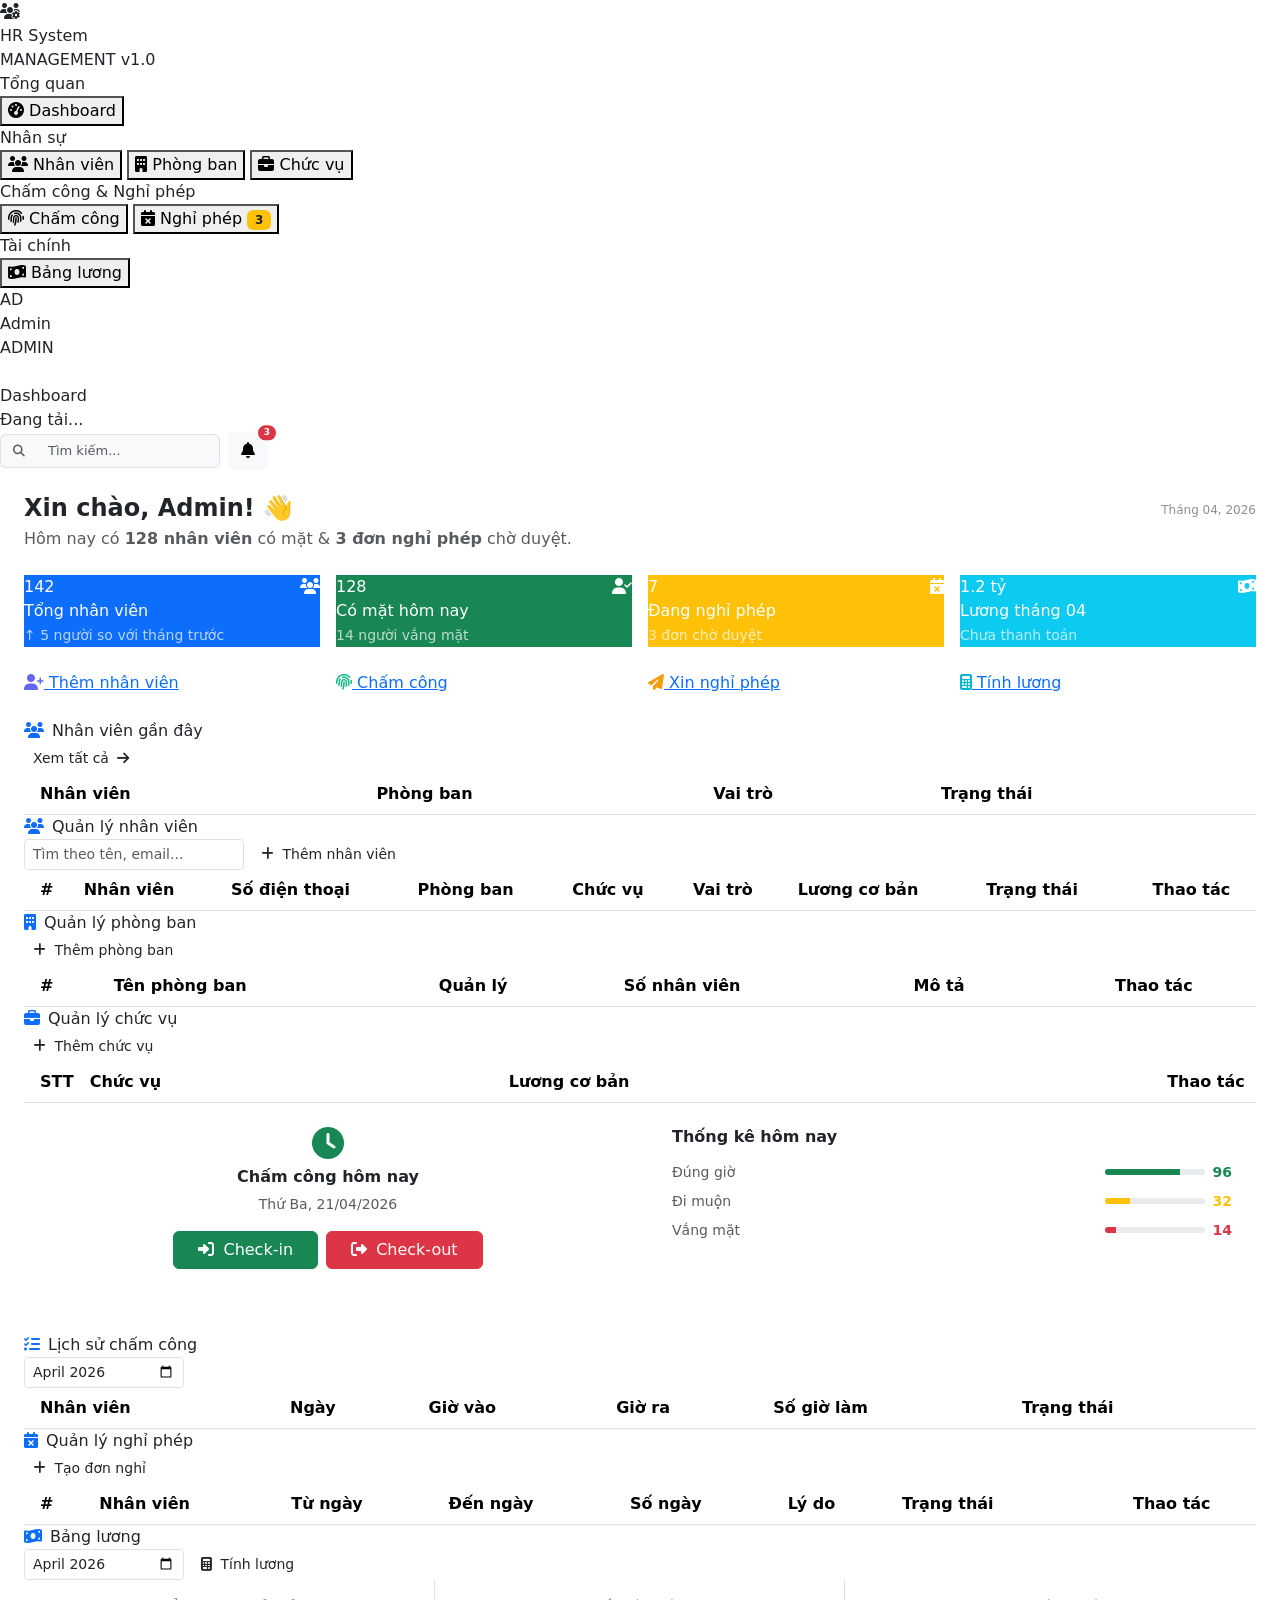
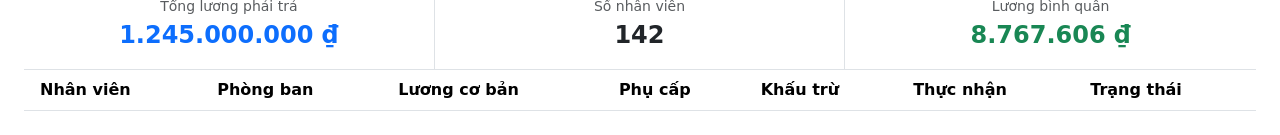
==== src/main/resources/static/pages/dashboard.html @ bff71e9f "mFix bug đăng nhập  + xây dựng CRUD 50%" ====
<!DOCTYPE html>
<html lang="vi">

<head>
    <meta charset="UTF-8">
    <meta name="viewport" content="width=device-width, initial-scale=1.0">
    <title>Dashboard – HR Management</title>

    <!-- Bootstrap 5 CSS -->
    <link href="https://cdn.jsdelivr.net/npm/bootstrap@5.3.3/dist/css/bootstrap.min.css" rel="stylesheet">
    <!-- Font Awesome Icons -->
    <link href="https://cdnjs.cloudflare.com/ajax/libs/font-awesome/6.5.0/css/all.min.css" rel="stylesheet">
    <!-- Google Fonts -->
    <link href="https://fonts.googleapis.com/css2?family=Inter:wght@400;500;600;700&display=swap" rel="stylesheet">

    <link rel="stylesheet" href="/css/dashboard.css">

<body>

    <!-- ===================== SIDEBAR ===================== -->
    <nav class="sidebar">

        <!-- Logo -->
        <div class="sidebar-logo">
            <div class="logo-icon"><i class="fas fa-users-gear"></i></div>
            <div>
                <div class="logo-text">HR System</div>
                <div class="logo-sub">MANAGEMENT v1.0</div>
            </div>
        </div>

        <!-- Menu điều hướng -->
        <div class="sidebar-nav">
            <div class="nav-section-label">Tổng quan</div>
            <button class="nav-item-link active" id="nav-dashboard" onclick="showSection('dashboard')">
                <i class="fas fa-gauge-high"></i> Dashboard
            </button>

            <div class="nav-section-label">Nhân sự</div>
            <button class="nav-item-link" id="nav-employee" onclick="showSection('employee')">
                <i class="fas fa-users"></i> Nhân viên
            </button>
            <button class="nav-item-link" id="nav-department" onclick="showSection('department')">
                <i class="fas fa-building"></i> Phòng ban
            </button>
            <button class="nav-item-link" id="nav-position" onclick="showSection('position')">
                <i class="fas fa-briefcase"></i> Chức vụ
            </button>

            <div class="nav-section-label">Chấm công & Nghỉ phép</div>
            <button class="nav-item-link" id="nav-attendance" onclick="showSection('attendance')">
                <i class="fas fa-fingerprint"></i> Chấm công
            </button>
            <button class="nav-item-link" id="nav-leave" onclick="showSection('leave')">
                <i class="fas fa-calendar-xmark"></i> Nghỉ phép
                <span class="nav-badge badge bg-warning text-dark" id="leave-badge">3</span>
            </button>

            <div class="nav-section-label">Tài chính</div>
            <button class="nav-item-link" id="nav-payroll" onclick="showSection('payroll')">
                <i class="fas fa-money-bill-wave"></i> Bảng lương
            </button>
        </div>

        <!-- Thông tin user đăng nhập -->
        <div class="sidebar-user">
            <div class="user-card" onclick="handleLogout()">
                <div class="user-avatar" id="sidebar-avatar">AD</div>
                <div style="flex:1; min-width:0">
                    <div class="user-name" id="sidebar-name">Admin</div>
                    <div class="user-role" id="sidebar-role">ADMIN</div>
                </div>
                <i class="fas fa-right-from-bracket" style="color:rgba(255,255,255,0.3); font-size:13px"></i>
            </div>
        </div>
    </nav>

    <!-- ===================== MAIN CONTENT ===================== -->
    <div class="main-content">

        <!-- Header trên cùng -->
        <div class="top-header">
            <div>
                <div class="page-title" id="header-title">Dashboard</div>
                <div class="page-subtitle" id="header-date">Đang tải...</div>
            </div>
            <div class="d-flex align-items-center gap-2">
                <!-- Tìm kiếm -->
                <div class="input-group" style="width:220px">
                    <span class="input-group-text bg-light border-end-0">
                        <i class="fas fa-search text-muted" style="font-size:12px"></i>
                    </span>
                    <input type="text" class="form-control border-start-0 bg-light" id="global-search"
                        placeholder="Tìm kiếm..." style="font-size:13px">
                </div>
                <!-- Nút thông báo -->
                <button class="btn btn-light position-relative" id="btn-notifications">
                    <i class="fas fa-bell"></i>
                    <span class="position-absolute top-0 start-100 translate-middle badge rounded-pill bg-danger"
                        style="font-size:9px">3</span>
                </button>
            </div>
        </div>

        <!-- Khu vực nội dung chính -->
        <div class="p-4">

            <!-- ============== SECTION: DASHBOARD ============== -->
            <div class="section active" id="section-dashboard">

                <!-- Banner chào mừng -->
                <div class="welcome-banner mb-4">
                    <div class="row align-items-center">
                        <div class="col">
                            <h4 class="fw-bold mb-1">Xin chào, <span id="welcome-name">Admin</span>! 👋</h4>
                            <p class="mb-0" style="opacity:.75">
                                Hôm nay có <strong>128 nhân viên</strong> có mặt &amp;
                                <strong>3 đơn nghỉ phép</strong> chờ duyệt.
                            </p>
                        </div>
                        <div class="col-auto text-end">
                            <div style="opacity:.5; font-size:12px">Tháng 04, 2026</div>
                            <div id="clock" class="text-white">08:00:00</div>
                        </div>
                    </div>
                </div>

                <!-- 4 thẻ thống kê -->
                <div class="row g-3 mb-4">
                    <div class="col-md-3">
                        <div class="stat-card bg-primary text-white">
                            <div class="d-flex justify-content-between">
                                <div>
                                    <div class="stat-value">142</div>
                                    <div class="stat-label">Tổng nhân viên</div>
                                    <small style="opacity:.7">↑ 5 người so với tháng trước</small>
                                </div>
                                <div class="stat-icon"><i class="fas fa-users"></i></div>
                            </div>
                        </div>
                    </div>
                    <div class="col-md-3">
                        <div class="stat-card bg-success text-white">
                            <div class="d-flex justify-content-between">
                                <div>
                                    <div class="stat-value">128</div>
                                    <div class="stat-label">Có mặt hôm nay</div>
                                    <small style="opacity:.7">14 người vắng mặt</small>
                                </div>
                                <div class="stat-icon"><i class="fas fa-user-check"></i></div>
                            </div>
                        </div>
                    </div>
                    <div class="col-md-3">
                        <div class="stat-card bg-warning text-white">
                            <div class="d-flex justify-content-between">
                                <div>
                                    <div class="stat-value">7</div>
                                    <div class="stat-label">Đang nghỉ phép</div>
                                    <small style="opacity:.7">3 đơn chờ duyệt</small>
                                </div>
                                <div class="stat-icon"><i class="fas fa-calendar-xmark"></i></div>
                            </div>
                        </div>
                    </div>
                    <div class="col-md-3">
                        <div class="stat-card bg-info text-white">
                            <div class="d-flex justify-content-between">
                                <div>
                                    <div class="stat-value">1.2 tỷ</div>
                                    <div class="stat-label">Lương tháng 04</div>
                                    <small style="opacity:.7">Chưa thanh toán</small>
                                </div>
                                <div class="stat-icon"><i class="fas fa-money-bill-wave"></i></div>
                            </div>
                        </div>
                    </div>
                </div>

                <!-- Quick Actions -->
                <div class="row g-3 mb-4">
                    <div class="col-6 col-md-3">
                        <a class="quick-btn" onclick="showSection('employee')">
                            <i class="fas fa-user-plus" style="color:#6366f1"></i>
                            Thêm nhân viên
                        </a>
                    </div>
                    <div class="col-6 col-md-3">
                        <a class="quick-btn" onclick="showSection('attendance')">
                            <i class="fas fa-fingerprint" style="color:#10b981"></i>
                            Chấm công
                        </a>
                    </div>
                    <div class="col-6 col-md-3">
                        <a class="quick-btn" onclick="showSection('leave')">
                            <i class="fas fa-paper-plane" style="color:#f59e0b"></i>
                            Xin nghỉ phép
                        </a>
                    </div>
                    <div class="col-6 col-md-3">
                        <a class="quick-btn" onclick="showSection('payroll')">
                            <i class="fas fa-calculator" style="color:#06b6d4"></i>
                            Tính lương
                        </a>
                    </div>
                </div>

                <!-- Bảng nhân viên gần đây -->
                <div class="table-card">
                    <div class="table-card-header">
                        <div class="table-card-title">
                            <i class="fas fa-users text-primary me-2"></i>Nhân viên gần đây
                        </div>
                        <button class="btn btn-sm btn-indigo" onclick="showSection('employee')">
                            Xem tất cả <i class="fas fa-arrow-right ms-1"></i>
                        </button>
                    </div>
                    <div class="table-responsive">
                        <table class="table table-hover mb-0">
                            <thead>
                                <tr>
                                    <th class="ps-3">Nhân viên</th>
                                    <th>Phòng ban</th>
                                    <th>Vai trò</th>
                                    <th>Trạng thái</th>
                                </tr>
                            </thead>
                            <tbody id="dashboard-emp-tbody"></tbody>
                        </table>
                    </div>
                </div>
            </div><!-- /section-dashboard -->

            <!-- ============== SECTION: NHÂN VIÊN ============== -->
            <div class="section" id="section-employee">
                <div class="table-card">
                    <div class="table-card-header">
                        <div class="table-card-title">
                            <i class="fas fa-users text-primary me-2"></i>Quản lý nhân viên
                        </div>
                        <div class="d-flex gap-2">
                            <!-- Ô tìm kiếm -->
                            <input type="text" class="form-control form-control-sm" id="emp-search"
                                placeholder="Tìm theo tên, email..." style="width:220px" oninput="filterEmployees()">
                            <!-- Nút thêm mới -->
                            <button class="btn btn-sm btn-indigo" onclick="openEmpModal()">
                                <i class="fas fa-plus me-1"></i> Thêm nhân viên
                            </button>
                        </div>
                    </div>
                    <div class="table-responsive">
                        <table class="table table-hover mb-0">
                            <thead>
                                <tr>
                                    <th class="ps-3">#</th>
                                    <th>Nhân viên</th>
                                    <th>Số điện thoại</th>
                                    <th>Phòng ban</th>
                                    <th>Chức vụ</th>
                                    <th>Vai trò</th>
                                    <th>Lương cơ bản</th>
                                    <th>Trạng thái</th>
                                    <th class="text-center">Thao tác</th>
                                </tr>
                            </thead>
                            <tbody id="employee-tbody"></tbody>
                        </table>
                    </div>
                </div>
            </div><!-- /section-employee -->

            <!-- ============== SECTION: PHÒNG BAN ============== -->
            <div class="section" id="section-department">
                <div class="table-card">
                    <div class="table-card-header">
                        <div class="table-card-title">
                            <i class="fas fa-building text-primary me-2"></i>Quản lý phòng ban
                        </div>
                        <button class="btn btn-sm btn-indigo" onclick="openDeptModal()">
                            <i class="fas fa-plus me-1"></i> Thêm phòng ban
                        </button>
                    </div>
                    <div class="table-responsive">
                        <table class="table table-hover mb-0">
                            <thead>
                                <tr>
                                    <th class="ps-3">#</th>
                                    <th>Tên phòng ban</th>
                                    <th>Quản lý</th>
                                    <th>Số nhân viên</th>
                                    <th>Mô tả</th>
                                    <th class="text-center">Thao tác</th>
                                </tr>
                            </thead>
                            <tbody id="department-tbody"></tbody>
                        </table>
                    </div>
                </div>
            </div><!-- /section-department -->

            <!-- ============== SECTION: CHỨC VỤ ============== -->
            <div class="section" id="section-position">
                <div class="table-card">
                    <div class="table-card-header">
                        <div class="table-card-title">
                            <i class="fas fa-briefcase text-primary me-2"></i>Quản lý chức vụ
                        </div>
                        <button class="btn btn-sm btn-indigo" onclick="openPosModal()">
                            <i class="fas fa-plus me-1"></i> Thêm chức vụ
                        </button>
                    </div>
                    <div class="table-responsive">
                        <table class="table table-hover mb-0">
                            <thead>
                                <tr>
                                    <th class="ps-3" style="width: 50px;">STT</th>
                                    <th>Chức vụ</th>
                                    <th>Lương cơ bản</th>
                                    <th class="text-center" style="width: 100px;">Thao tác</th>
                                </tr>
                            </thead>
                            <tbody id="position-tbody"></tbody>
                        </table>
                    </div>
                </div>
            </div><!-- /section-position -->

            <!-- ============== SECTION: CHẤM CÔNG ============== -->
            <div class="section" id="section-attendance">
                <div class="row g-3 mb-4">
                    <!-- Nút check-in / check-out -->
                    <div class="col-md-6">
                        <div class="table-card p-4 text-center">
                            <i class="fas fa-clock fa-2x text-success mb-2"></i>
                            <h6 class="fw-bold">Chấm công hôm nay</h6>
                            <p class="text-muted small mb-3">Thứ Ba, 21/04/2026</p>
                            <div class="d-flex gap-2 justify-content-center">
                                <button class="btn btn-success px-4" id="btn-checkin" onclick="doCheckIn()">
                                    <i class="fas fa-sign-in-alt me-1"></i> Check-in
                                </button>
                                <button class="btn btn-danger px-4" id="btn-checkout" onclick="doCheckOut()">
                                    <i class="fas fa-sign-out-alt me-1"></i> Check-out
                                </button>
                            </div>
                            <div id="checkin-status" class="mt-3 text-muted small"></div>
                        </div>
                    </div>
                    <!-- Tóm tắt hôm nay -->
                    <div class="col-md-6">
                        <div class="table-card p-4">
                            <h6 class="fw-bold mb-3">Thống kê hôm nay</h6>
                            <div class="d-flex justify-content-between mb-2">
                                <span class="text-muted small">Đúng giờ</span>
                                <div class="d-flex align-items-center gap-2">
                                    <div class="progress" style="width:100px;height:6px">
                                        <div class="progress-bar bg-success" style="width:75%"></div>
                                    </div>
                                    <strong class="text-success small">96</strong>
                                </div>
                            </div>
                            <div class="d-flex justify-content-between mb-2">
                                <span class="text-muted small">Đi muộn</span>
                                <div class="d-flex align-items-center gap-2">
                                    <div class="progress" style="width:100px;height:6px">
                                        <div class="progress-bar bg-warning" style="width:25%"></div>
                                    </div>
                                    <strong class="text-warning small">32</strong>
                                </div>
                            </div>
                            <div class="d-flex justify-content-between mb-2">
                                <span class="text-muted small">Vắng mặt</span>
                                <div class="d-flex align-items-center gap-2">
                                    <div class="progress" style="width:100px;height:6px">
                                        <div class="progress-bar bg-danger" style="width:11%"></div>
                                    </div>
                                    <strong class="text-danger small">14</strong>
                                </div>
                            </div>
                        </div>
                    </div>
                </div>

                <!-- Bảng lịch sử chấm công -->
                <div class="table-card">
                    <div class="table-card-header">
                        <div class="table-card-title">
                            <i class="fas fa-list-check text-primary me-2"></i>Lịch sử chấm công
                        </div>
                        <!-- Lọc theo tháng -->
                        <input type="month" class="form-control form-control-sm" style="width:160px" value="2026-04"
                            id="att-month">
                    </div>
                    <div class="table-responsive">
                        <table class="table table-hover mb-0">
                            <thead>
                                <tr>
                                    <th class="ps-3">Nhân viên</th>
                                    <th>Ngày</th>
                                    <th>Giờ vào</th>
                                    <th>Giờ ra</th>
                                    <th>Số giờ làm</th>
                                    <th>Trạng thái</th>
                                </tr>
                            </thead>
                            <tbody id="attendance-tbody"></tbody>
                        </table>
                    </div>
                </div>
            </div><!-- /section-attendance -->

            <!-- ============== SECTION: NGHỈ PHÉP ============== -->
            <div class="section" id="section-leave">
                <div class="table-card">
                    <div class="table-card-header">
                        <div class="table-card-title">
                            <i class="fas fa-calendar-xmark text-primary me-2"></i>Quản lý nghỉ phép
                        </div>
                        <button class="btn btn-sm btn-indigo" onclick="openLeaveModal()">
                            <i class="fas fa-plus me-1"></i> Tạo đơn nghỉ
                        </button>
                    </div>
                    <div class="table-responsive">
                        <table class="table table-hover mb-0">
                            <thead>
                                <tr>
                                    <th class="ps-3">#</th>
                                    <th>Nhân viên</th>
                                    <th>Từ ngày</th>
                                    <th>Đến ngày</th>
                                    <th>Số ngày</th>
                                    <th>Lý do</th>
                                    <th>Trạng thái</th>
                                    <th class="text-center">Thao tác</th>
                                </tr>
                            </thead>
                            <tbody id="leave-tbody"></tbody>
                        </table>
                    </div>
                </div>
            </div><!-- /section-leave -->

            <!-- ============== SECTION: BẢNG LƯƠNG ============== -->
            <div class="section" id="section-payroll">
                <div class="table-card">
                    <div class="table-card-header">
                        <div class="table-card-title">
                            <i class="fas fa-money-bill-wave text-primary me-2"></i>Bảng lương
                        </div>
                        <div class="d-flex gap-2 align-items-center">
                            <input type="month" class="form-control form-control-sm" style="width:160px" value="2026-04"
                                id="payroll-month">
                            <button class="btn btn-sm btn-indigo" onclick="calculatePayroll()">
                                <i class="fas fa-calculator me-1"></i> Tính lương
                            </button>
                        </div>
                    </div>
                    <!-- Tổng hợp lương -->
                    <div class="row g-0 border-bottom">
                        <div class="col-md-4 p-3 border-end text-center">
                            <div class="text-muted small">Tổng lương phải trả</div>
                            <div class="fs-4 fw-bold text-primary" id="total-salary">1.245.000.000 ₫</div>
                        </div>
                        <div class="col-md-4 p-3 border-end text-center">
                            <div class="text-muted small">Số nhân viên</div>
                            <div class="fs-4 fw-bold">142</div>
                        </div>
                        <div class="col-md-4 p-3 text-center">
                            <div class="text-muted small">Lương bình quân</div>
                            <div class="fs-4 fw-bold text-success">8.767.606 ₫</div>
                        </div>
                    </div>
                    <div class="table-responsive">
                        <table class="table table-hover mb-0">
                            <thead>
                                <tr>
                                    <th class="ps-3">Nhân viên</th>
                                    <th>Phòng ban</th>
                                    <th>Lương cơ bản</th>
                                    <th>Phụ cấp</th>
                                    <th>Khấu trừ</th>
                                    <th>Thực nhận</th>
                                    <th>Trạng thái</th>
                                </tr>
                            </thead>
                            <tbody id="payroll-tbody"></tbody>
                        </table>
                    </div>
                </div>
            </div><!-- /section-payroll -->

        </div><!-- /p-4 -->
    </div><!-- /main-content -->


    <!-- ===================== MODALS ===================== -->

    <!-- Modal: Thêm / Sửa Nhân viên -->
    <div class="modal fade" id="employee-modal" tabindex="-1">
        <div class="modal-dialog modal-lg">
            <div class="modal-content">
                <div class="modal-header">
                    <h5 class="modal-title" id="emp-modal-title">Thêm nhân viên mới</h5>
                    <button type="button" class="btn-close" data-bs-dismiss="modal"></button>
                </div>
                <div class="modal-body">
                    <input type="hidden" id="emp-id">
                    <div class="row g-3">
                        <div class="col-md-6">
                            <label class="form-label fw-medium">Họ và tên <span class="text-danger">*</span></label>
                            <input type="text" class="form-control" id="emp-name" placeholder="Nguyễn Văn A">
                        </div>
                        <div class="col-md-6">
                            <label class="form-label fw-medium">Email <span class="text-danger">*</span></label>
                            <input type="email" class="form-control" id="emp-email" placeholder="nv@company.com">
                        </div>
                        <div class="col-md-6">
                            <label class="form-label fw-medium">Số điện thoại</label>
                            <input type="tel" class="form-control" id="emp-phone" placeholder="0901 234 567">
                        </div>
                        <div class="col-md-6">
                            <label class="form-label fw-medium">Phòng ban <span class="text-danger">*</span></label>
                            <select class="form-select" id="emp-dept">
                                <option value="">-- Chọn phòng ban --</option>
                            </select>
                        </div>
                        <div class="col-md-6">
                            <label class="form-label fw-medium">Chức vụ <span class="text-danger">*</span></label>
                            <select class="form-select" id="emp-position">
                                <option value="">-- Chọn chức vụ --</option>
                                <option>Developer</option>
                                <option>Designer</option>
                                <option>Manager</option>
                                <option>HR Specialist</option>
                                <option>Accountant</option>
                            </select>
                        </div>
                        <div class="col-md-6">
                            <label class="form-label fw-medium">Vai trò <span class="text-danger">*</span></label>
                            <select class="form-select" id="emp-role">
                                <option value="EMPLOYEE">EMPLOYEE</option>
                                <option value="MANAGER">MANAGER</option>
                                <option value="ADMIN">ADMIN</option>
                            </select>
                        </div>
                        <div class="col-md-6">
                            <label class="form-label fw-medium">Lương cơ bản (VNĐ)</label>
                            <input type="number" class="form-control" id="emp-salary" placeholder="15000000">
                        </div>
                        <div class="col-md-6">
                            <label class="form-label fw-medium">Trạng thái</label>
                            <select class="form-select" id="emp-status">
                                <option value="active">Hoạt động</option>
                                <option value="inactive">Vô hiệu hóa</option>
                            </select>
                        </div>
                    </div>
                </div>
                <div class="modal-footer">
                    <button class="btn btn-secondary" data-bs-dismiss="modal">Hủy</button>
                    <button class="btn btn-indigo" onclick="saveEmployee()">
                        <i class="fas fa-save me-1"></i> Lưu
                    </button>
                </div>
            </div>
        </div>
    </div>

    <!-- Modal: Thêm / Sửa Phòng ban -->
    <div class="modal fade" id="department-modal" tabindex="-1">
        <div class="modal-dialog">
            <div class="modal-content">
                <div class="modal-header">
                    <h5 class="modal-title" id="dept-modal-title">Thêm phòng ban mới</h5>
                    <button type="button" class="btn-close" data-bs-dismiss="modal"></button>
                </div>
                <div class="modal-body">
                    <input type="hidden" id="dept-id">
                    <div class="mb-3">
                        <label class="form-label fw-medium">Tên phòng ban <span class="text-danger">*</span></label>
                        <input type="text" class="form-control" id="dept-name" placeholder="VD: Kỹ thuật">
                    </div>
                    <div class="mb-3">
                        <label class="form-label fw-medium">Quản lý phòng ban</label>
                        <input type="text" class="form-control" id="dept-manager" placeholder="Tên người quản lý">
                    </div>
                    <div class="mb-3">
                        <label class="form-label fw-medium">Mô tả</label>
                        <textarea class="form-control" id="dept-desc" rows="3"
                            placeholder="Mô tả ngắn về phòng ban..."></textarea>
                    </div>
                </div>
                <div class="modal-footer">
                    <button class="btn btn-secondary" data-bs-dismiss="modal">Hủy</button>
                    <button class="btn btn-indigo" onclick="saveDept()">
                        <i class="fas fa-save me-1"></i> Lưu
                    </button>
                </div>
            </div>
        </div>
    </div>

    <!-- Modal: Thêm / Sửa Chức vụ -->
    <div class="modal fade" id="position-modal" tabindex="-1">
        <div class="modal-dialog">
            <div class="modal-content">
                <div class="modal-header">
                    <h5 class="modal-title" id="pos-modal-title">Thêm chức vụ mới</h5>
                    <button type="button" class="btn-close" data-bs-dismiss="modal"></button>
                </div>
                <div class="modal-body">
                    <input type="hidden" id="pos-id">
                    <div class="mb-3">
                        <label class="form-label fw-medium">Tên chức vụ <span class="text-danger">*</span></label>
                        <input type="text" class="form-control" id="pos-name" placeholder="VD: Senior Developer">
                    </div>
                    <div class="mb-3">
                        <label class="form-label fw-medium">Lương cơ bản (VNĐ)</label>
                        <input type="number" class="form-control" id="pos-salary" placeholder="VD: 15000000">
                    </div>
                </div>
                <div class="modal-footer">
                    <button class="btn btn-secondary" data-bs-dismiss="modal">Hủy</button>
                    <button class="btn btn-indigo" onclick="savePosition()">
                        <i class="fas fa-save me-1"></i> Lưu
                    </button>
                </div>
            </div>
        </div>
    </div>

    <!-- Modal: Tạo đơn nghỉ phép -->
    <div class="modal fade" id="leave-modal" tabindex="-1">
        <div class="modal-dialog">
            <div class="modal-content">
                <div class="modal-header">
                    <h5 class="modal-title">Tạo đơn xin nghỉ phép</h5>
                    <button type="button" class="btn-close" data-bs-dismiss="modal"></button>
                </div>
                <div class="modal-body">
                    <div class="mb-3">
                        <label class="form-label fw-medium">Nhân viên</label>
                        <select class="form-select" id="leave-employee">
                            <option value="">-- Chọn nhân viên --</option>
                        </select>
                    </div>
                    <div class="row g-2 mb-3">
                        <div class="col">
                            <label class="form-label fw-medium">Từ ngày <span class="text-danger">*</span></label>
                            <input type="date" class="form-control" id="leave-from">
                        </div>
                        <div class="col">
                            <label class="form-label fw-medium">Đến ngày <span class="text-danger">*</span></label>
                            <input type="date" class="form-control" id="leave-to">
                        </div>
                    </div>
                    <div class="mb-3">
                        <label class="form-label fw-medium">Lý do <span class="text-danger">*</span></label>
                        <textarea class="form-control" id="leave-reason" rows="3"
                            placeholder="Nhập lý do xin nghỉ..."></textarea>
                    </div>
                </div>
                <div class="modal-footer">
                    <button class="btn btn-secondary" data-bs-dismiss="modal">Hủy</button>
                    <button class="btn btn-indigo" onclick="saveLeave()">
                        <i class="fas fa-paper-plane me-1"></i> Gửi đơn
                    </button>
                </div>
            </div>
        </div>
    </div>

    <!-- Modal: Xác nhận xóa -->
    <div class="modal fade" id="confirm-modal" tabindex="-1">
        <div class="modal-dialog modal-sm">
            <div class="modal-content">
                <div class="modal-header border-0 pb-0">
                    <h5 class="modal-title">Xác nhận xóa</h5>
                    <button type="button" class="btn-close" data-bs-dismiss="modal"></button>
                </div>
                <div class="modal-body">
                    <p id="confirm-msg">Bạn có chắc muốn xóa không?</p>
                </div>
                <div class="modal-footer border-0 pt-0">
                    <button class="btn btn-secondary btn-sm" data-bs-dismiss="modal">Hủy</button>
                    <button class="btn btn-danger btn-sm" id="confirm-ok">Xóa</button>
                </div>
            </div>
        </div>
    </div>


    <!-- ===================== SCRIPTS ===================== -->
    <!-- Bootstrap JS -->
    <script src="https://cdn.jsdelivr.net/npm/bootstrap@5.3.3/dist/js/bootstrap.bundle.min.js"></script>
    <!-- jQuery -->
    <script src="https://code.jquery.com/jquery-3.7.1.min.js"></script>

    <script src="/js/pages/dashboard.js"></script>

</body>

</html>
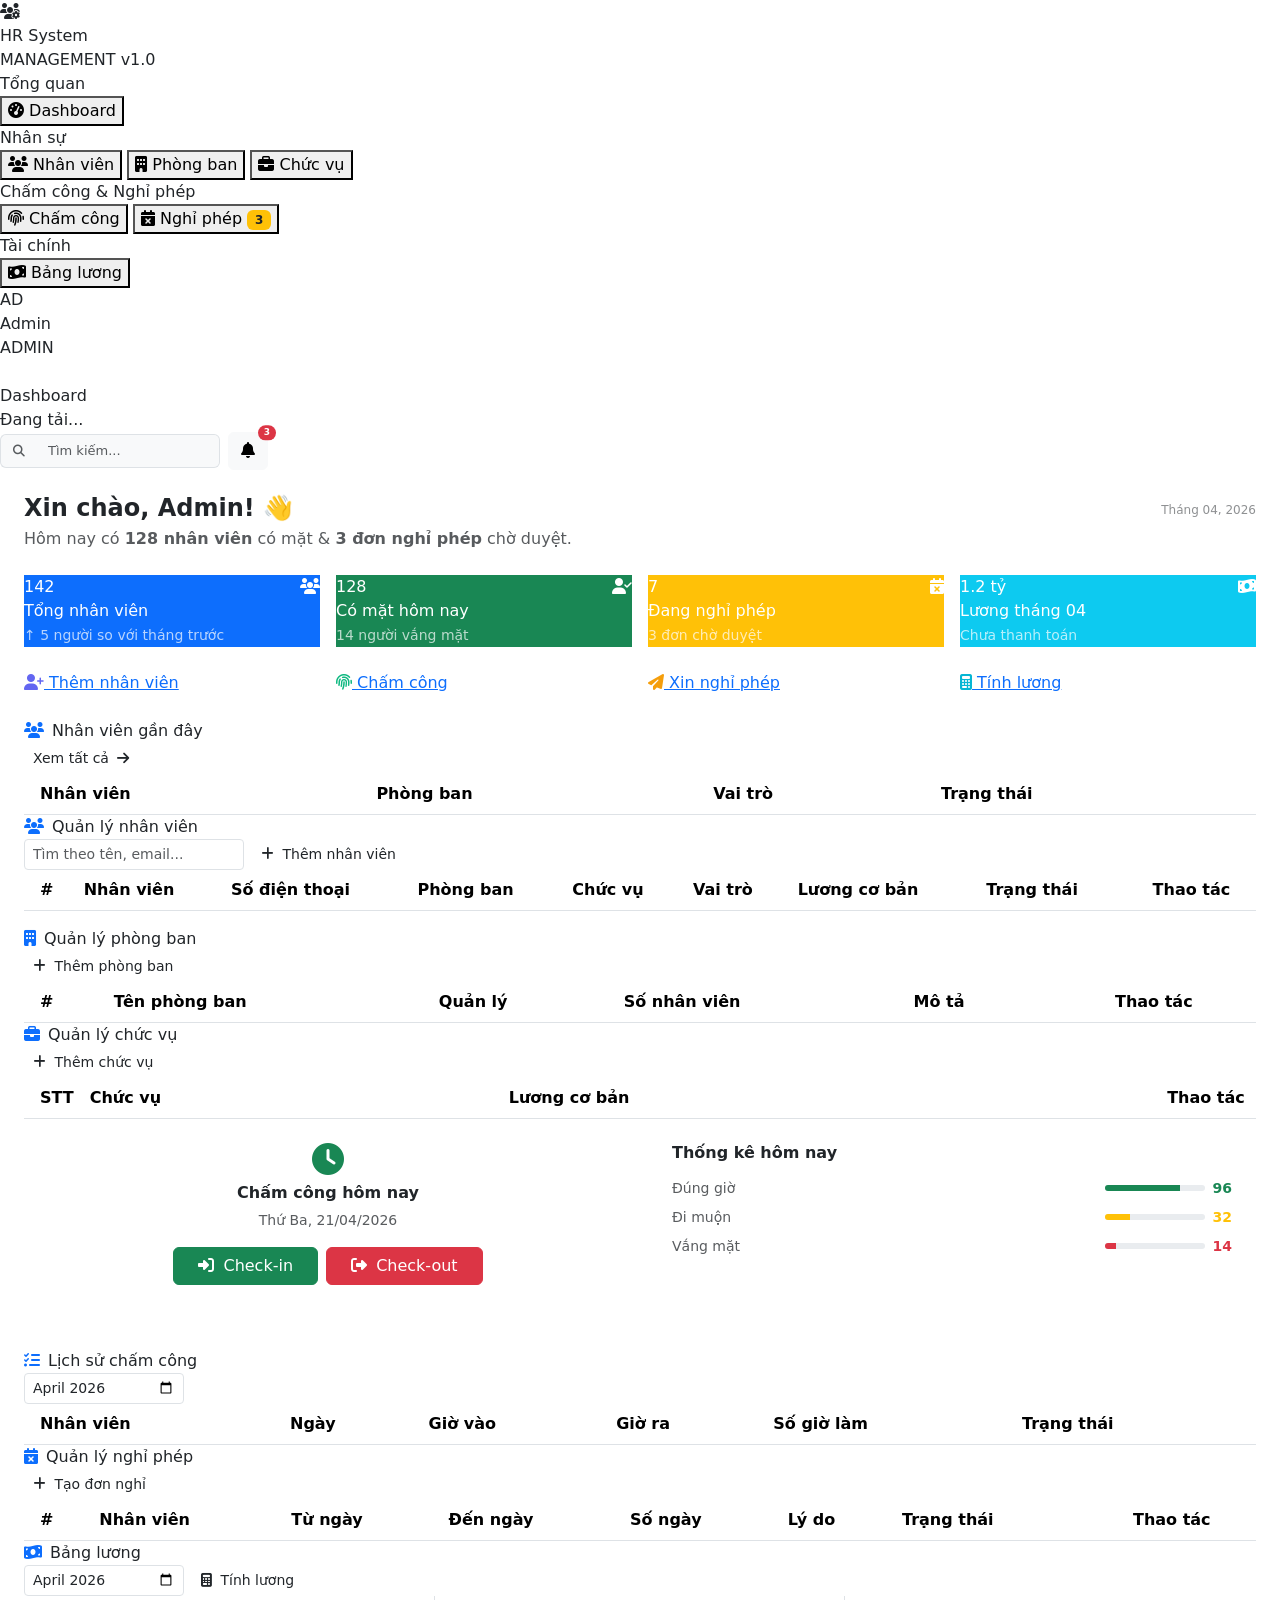
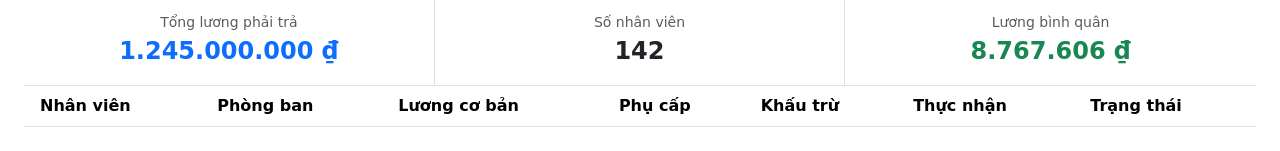
==== commit 027d222f: "Cập nhật CRUD các chức năng và kết nối frontend với API" ====
--- a/src/main/resources/static/pages/dashboard.html
+++ b/src/main/resources/static/pages/dashboard.html
@@ -234,11 +234,18 @@
             <!-- ============== SECTION: NHÂN VIÊN ============== -->
             <div class="section" id="section-employee">
                 <div class="table-card">
-                    <div class="table-card-header">
+                    <div class="table-card-header flex-wrap">
                         <div class="table-card-title">
                             <i class="fas fa-users text-primary me-2"></i>Quản lý nhân viên
                         </div>
-                        <div class="d-flex gap-2">
+                        
+                        <div class="d-flex gap-2 align-items-center">
+                            <!-- Hiển thị tag đang lọc (ẩn mặc định) -->
+                            <div id="emp-filter-info" class="badge bg-soft-primary text-primary border me-2" style="display:none; font-weight: 500; padding: 8px 12px;">
+                                <i class="fas fa-filter me-1"></i> <span id="emp-filter-name">...</span>
+                                <i class="fas fa-times ms-2 cursor-pointer" onclick="clearEmpFilter()" title="Xóa lọc"></i>
+                            </div>
+
                             <!-- Ô tìm kiếm -->
                             <input type="text" class="form-control form-control-sm" id="emp-search"
                                 placeholder="Tìm theo tên, email..." style="width:220px" oninput="filterEmployees()">
@@ -266,8 +273,11 @@
                             <tbody id="employee-tbody"></tbody>
                         </table>
                     </div>
+                    <!-- Phân trang -->
+                    <div class="d-flex justify-content-center py-2" id="emp-pagination"></div>
                 </div>
             </div><!-- /section-employee -->
+
 
             <!-- ============== SECTION: PHÒNG BAN ============== -->
             <div class="section" id="section-department">
@@ -505,35 +515,46 @@
                 <div class="modal-body">
                     <input type="hidden" id="emp-id">
                     <div class="row g-3">
-                        <div class="col-md-6">
-                            <label class="form-label fw-medium">Họ và tên <span class="text-danger">*</span></label>
-                            <input type="text" class="form-control" id="emp-name" placeholder="Nguyễn Văn A">
-                        </div>
+                        <!-- Họ -->
+                        <div class="col-md-6">
+                            <label class="form-label fw-medium">Họ <span class="text-danger">*</span></label>
+                            <input type="text" class="form-control" id="emp-firstname" placeholder="Nguyễn">
+                        </div>
+                        <!-- Tên -->
+                        <div class="col-md-6">
+                            <label class="form-label fw-medium">Tên <span class="text-danger">*</span></label>
+                            <input type="text" class="form-control" id="emp-lastname" placeholder="Văn A">
+                        </div>
+                        <!-- Email -->
                         <div class="col-md-6">
                             <label class="form-label fw-medium">Email <span class="text-danger">*</span></label>
                             <input type="email" class="form-control" id="emp-email" placeholder="nv@company.com">
                         </div>
+                        <!-- Mật khẩu (chỉ hiện khi thêm mới) -->
+                        <div class="col-md-6" id="emp-password-group">
+                            <label class="form-label fw-medium">Mật khẩu <span class="text-danger">*</span></label>
+                            <input type="password" class="form-control" id="emp-password" placeholder="Tối thiểu 6 ký tự">
+                        </div>
+                        <!-- Số điện thoại -->
                         <div class="col-md-6">
                             <label class="form-label fw-medium">Số điện thoại</label>
                             <input type="tel" class="form-control" id="emp-phone" placeholder="0901 234 567">
                         </div>
-                        <div class="col-md-6">
-                            <label class="form-label fw-medium">Phòng ban <span class="text-danger">*</span></label>
+                        <!-- Phòng ban (load từ API) -->
+                        <div class="col-md-6">
+                            <label class="form-label fw-medium">Phòng ban</label>
                             <select class="form-select" id="emp-dept">
                                 <option value="">-- Chọn phòng ban --</option>
                             </select>
                         </div>
-                        <div class="col-md-6">
-                            <label class="form-label fw-medium">Chức vụ <span class="text-danger">*</span></label>
+                        <!-- Chức vụ (load từ API) -->
+                        <div class="col-md-6">
+                            <label class="form-label fw-medium">Chức vụ</label>
                             <select class="form-select" id="emp-position">
                                 <option value="">-- Chọn chức vụ --</option>
-                                <option>Developer</option>
-                                <option>Designer</option>
-                                <option>Manager</option>
-                                <option>HR Specialist</option>
-                                <option>Accountant</option>
                             </select>
                         </div>
+                        <!-- Vai trò -->
                         <div class="col-md-6">
                             <label class="form-label fw-medium">Vai trò <span class="text-danger">*</span></label>
                             <select class="form-select" id="emp-role">
@@ -542,10 +563,17 @@
                                 <option value="ADMIN">ADMIN</option>
                             </select>
                         </div>
+                        <!-- Lương cơ bản -->
                         <div class="col-md-6">
                             <label class="form-label fw-medium">Lương cơ bản (VNĐ)</label>
-                            <input type="number" class="form-control" id="emp-salary" placeholder="15000000">
-                        </div>
+                            <input type="number" class="form-control" id="emp-salary" placeholder="15000000" min="0">
+                        </div>
+                        <!-- Phụ cấp -->
+                        <div class="col-md-6">
+                            <label class="form-label fw-medium">Phụ cấp (VNĐ)</label>
+                            <input type="number" class="form-control" id="emp-allowance" placeholder="0" min="0">
+                        </div>
+                        <!-- Trạng thái -->
                         <div class="col-md-6">
                             <label class="form-label fw-medium">Trạng thái</label>
                             <select class="form-select" id="emp-status">
@@ -564,6 +592,7 @@
             </div>
         </div>
     </div>
+
 
     <!-- Modal: Thêm / Sửa Phòng ban -->
     <div class="modal fade" id="department-modal" tabindex="-1">
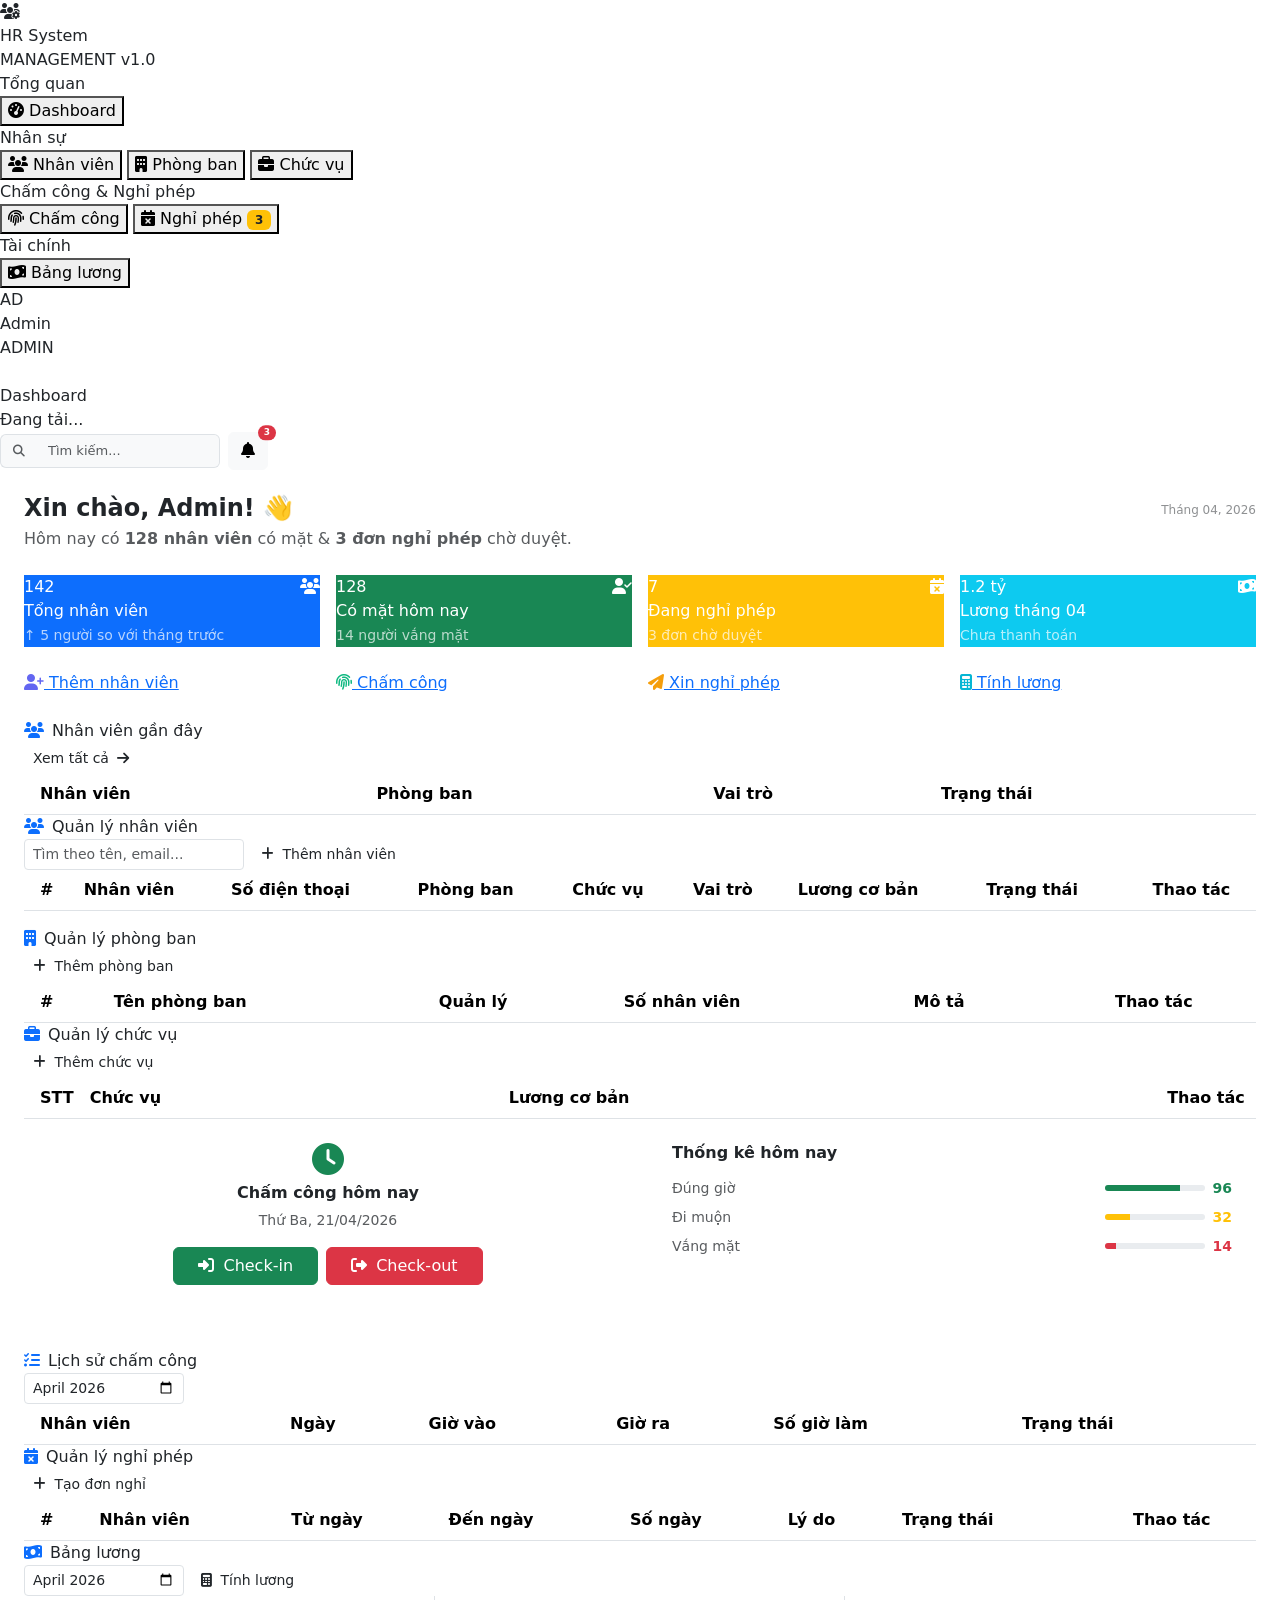
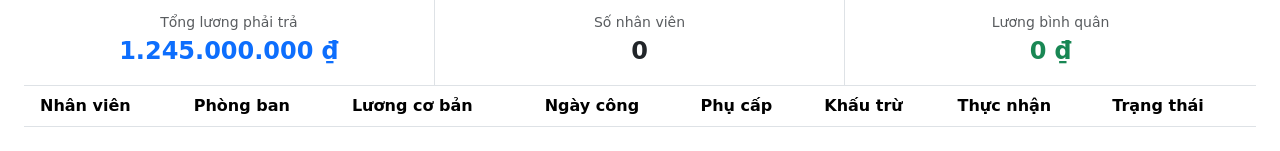
==== commit 54552933: "Module tính lương" ====
--- a/src/main/resources/static/pages/dashboard.html
+++ b/src/main/resources/static/pages/dashboard.html
@@ -472,11 +472,11 @@
                         </div>
                         <div class="col-md-4 p-3 border-end text-center">
                             <div class="text-muted small">Số nhân viên</div>
-                            <div class="fs-4 fw-bold">142</div>
+                            <div class="fs-4 fw-bold" id="total-employees">0</div>
                         </div>
                         <div class="col-md-4 p-3 text-center">
                             <div class="text-muted small">Lương bình quân</div>
-                            <div class="fs-4 fw-bold text-success">8.767.606 ₫</div>
+                            <div class="fs-4 fw-bold text-success" id="avg-salary">0 ₫</div>
                         </div>
                     </div>
                     <div class="table-responsive">
@@ -486,6 +486,7 @@
                                     <th class="ps-3">Nhân viên</th>
                                     <th>Phòng ban</th>
                                     <th>Lương cơ bản</th>
+                                    <th>Ngày công</th>
                                     <th>Phụ cấp</th>
                                     <th>Khấu trừ</th>
                                     <th>Thực nhận</th>
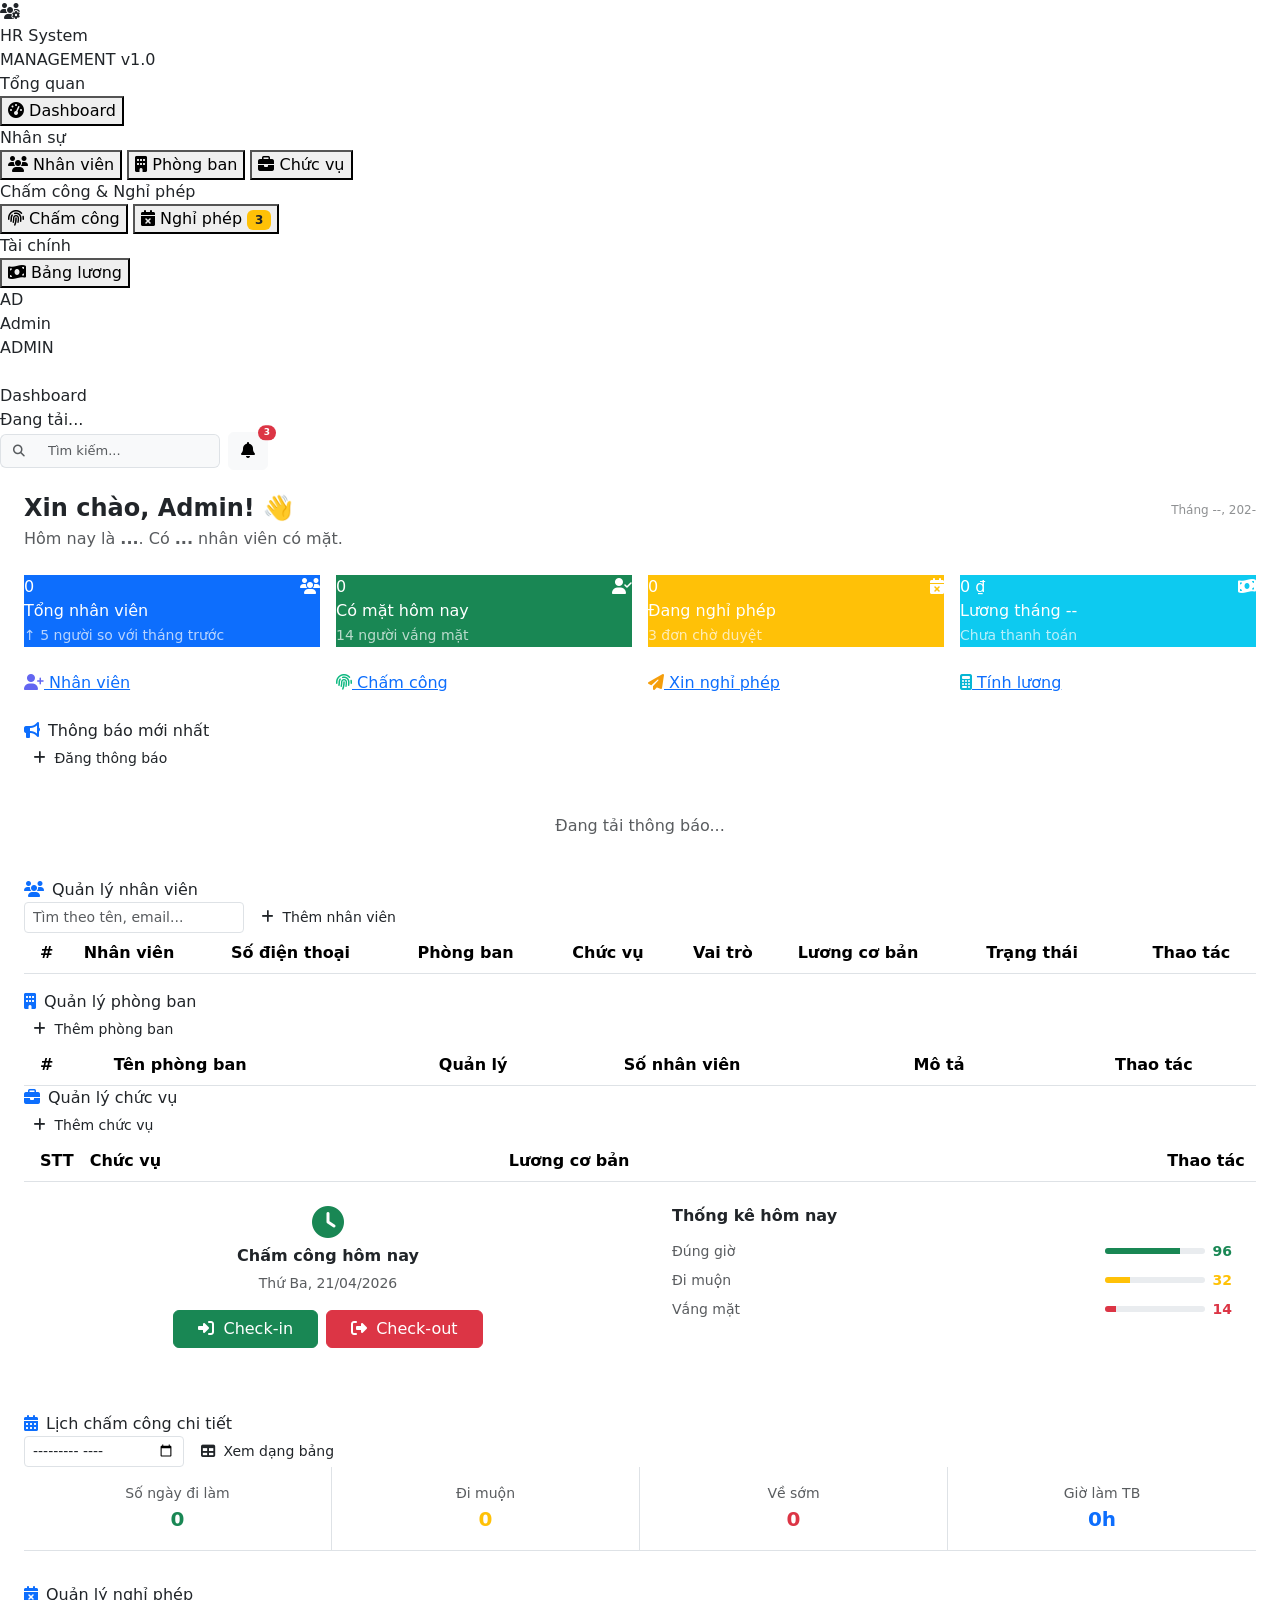
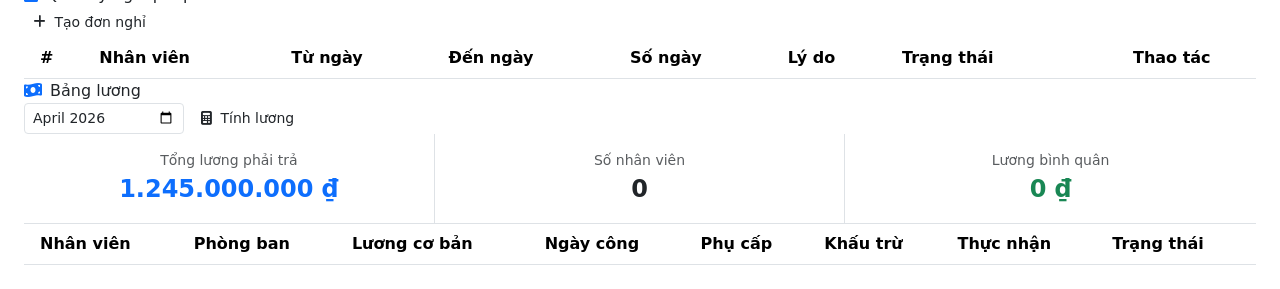
==== commit 0308d621: "Thêm thông báo cho admin, chỉnh sửa phân quyền , tối ưu giao diện cho từng role" ====
--- a/src/main/resources/static/pages/dashboard.html
+++ b/src/main/resources/static/pages/dashboard.html
@@ -114,24 +114,24 @@
                         <div class="col">
                             <h4 class="fw-bold mb-1">Xin chào, <span id="welcome-name">Admin</span>! 👋</h4>
                             <p class="mb-0" style="opacity:.75">
-                                Hôm nay có <strong>128 nhân viên</strong> có mặt &amp;
-                                <strong>3 đơn nghỉ phép</strong> chờ duyệt.
+                                Hôm nay là <strong id="banner-date">...</strong>.
+                                Có <strong id="banner-attendance-count">...</strong> nhân viên có mặt.
                             </p>
                         </div>
                         <div class="col-auto text-end">
-                            <div style="opacity:.5; font-size:12px">Tháng 04, 2026</div>
+                            <div style="opacity:.5; font-size:12px" id="banner-month-year">Tháng --, 202-</div>
                             <div id="clock" class="text-white">08:00:00</div>
                         </div>
                     </div>
                 </div>
 
-                <!-- 4 thẻ thống kê -->
-                <div class="row g-3 mb-4">
+                <!-- 4 thẻ thống kê (Admin Only) -->
+                <div class="row g-3 mb-4 admin-only">
                     <div class="col-md-3">
                         <div class="stat-card bg-primary text-white">
                             <div class="d-flex justify-content-between">
                                 <div>
-                                    <div class="stat-value">142</div>
+                                    <div class="stat-value" id="stat-total-employees">0</div>
                                     <div class="stat-label">Tổng nhân viên</div>
                                     <small style="opacity:.7">↑ 5 người so với tháng trước</small>
                                 </div>
@@ -143,7 +143,7 @@
                         <div class="stat-card bg-success text-white">
                             <div class="d-flex justify-content-between">
                                 <div>
-                                    <div class="stat-value">128</div>
+                                    <div class="stat-value" id="stat-present-today">0</div>
                                     <div class="stat-label">Có mặt hôm nay</div>
                                     <small style="opacity:.7">14 người vắng mặt</small>
                                 </div>
@@ -155,7 +155,7 @@
                         <div class="stat-card bg-warning text-white">
                             <div class="d-flex justify-content-between">
                                 <div>
-                                    <div class="stat-value">7</div>
+                                    <div class="stat-value" id="stat-on-leave">0</div>
                                     <div class="stat-label">Đang nghỉ phép</div>
                                     <small style="opacity:.7">3 đơn chờ duyệt</small>
                                 </div>
@@ -167,8 +167,8 @@
                         <div class="stat-card bg-info text-white">
                             <div class="d-flex justify-content-between">
                                 <div>
-                                    <div class="stat-value">1.2 tỷ</div>
-                                    <div class="stat-label">Lương tháng 04</div>
+                                    <div class="stat-value" id="stat-total-salary">0 ₫</div>
+                                    <div class="stat-label" id="stat-payroll-label">Lương tháng --</div>
                                     <small style="opacity:.7">Chưa thanh toán</small>
                                 </div>
                                 <div class="stat-icon"><i class="fas fa-money-bill-wave"></i></div>
@@ -182,7 +182,7 @@
                     <div class="col-6 col-md-3">
                         <a class="quick-btn" onclick="showSection('employee')">
                             <i class="fas fa-user-plus" style="color:#6366f1"></i>
-                            Thêm nhân viên
+                            Nhân viên
                         </a>
                     </div>
                     <div class="col-6 col-md-3">
@@ -198,35 +198,25 @@
                         </a>
                     </div>
                     <div class="col-6 col-md-3">
-                        <a class="quick-btn" onclick="showSection('payroll')">
+                        <a class="quick-btn admin-only" onclick="showSection('payroll')">
                             <i class="fas fa-calculator" style="color:#06b6d4"></i>
                             Tính lương
                         </a>
                     </div>
                 </div>
 
-                <!-- Bảng nhân viên gần đây -->
+                <!-- Bảng tin thông báo -->
                 <div class="table-card">
                     <div class="table-card-header">
                         <div class="table-card-title">
-                            <i class="fas fa-users text-primary me-2"></i>Nhân viên gần đây
-                        </div>
-                        <button class="btn btn-sm btn-indigo" onclick="showSection('employee')">
-                            Xem tất cả <i class="fas fa-arrow-right ms-1"></i>
+                            <i class="fas fa-bullhorn text-primary me-2"></i>Thông báo mới nhất
+                        </div>
+                        <button class="btn btn-sm btn-indigo admin-only" onclick="openNotificationModal()">
+                            <i class="fas fa-plus me-1"></i> Đăng thông báo
                         </button>
                     </div>
-                    <div class="table-responsive">
-                        <table class="table table-hover mb-0">
-                            <thead>
-                                <tr>
-                                    <th class="ps-3">Nhân viên</th>
-                                    <th>Phòng ban</th>
-                                    <th>Vai trò</th>
-                                    <th>Trạng thái</th>
-                                </tr>
-                            </thead>
-                            <tbody id="dashboard-emp-tbody"></tbody>
-                        </table>
+                    <div class="p-3" id="notification-feed" style="max-height: 400px; overflow-y: auto;">
+                        <div class="text-center text-muted py-4">Đang tải thông báo...</div>
                     </div>
                 </div>
             </div><!-- /section-dashboard -->
@@ -250,7 +240,7 @@
                             <input type="text" class="form-control form-control-sm" id="emp-search"
                                 placeholder="Tìm theo tên, email..." style="width:220px" oninput="filterEmployees()">
                             <!-- Nút thêm mới -->
-                            <button class="btn btn-sm btn-indigo" onclick="openEmpModal()">
+                            <button class="btn btn-sm btn-indigo admin-only" onclick="openEmpModal()">
                                 <i class="fas fa-plus me-1"></i> Thêm nhân viên
                             </button>
                         </div>
@@ -267,7 +257,7 @@
                                     <th>Vai trò</th>
                                     <th>Lương cơ bản</th>
                                     <th>Trạng thái</th>
-                                    <th class="text-center">Thao tác</th>
+                                    <th class="text-center admin-only">Thao tác</th>
                                 </tr>
                             </thead>
                             <tbody id="employee-tbody"></tbody>
@@ -286,7 +276,7 @@
                         <div class="table-card-title">
                             <i class="fas fa-building text-primary me-2"></i>Quản lý phòng ban
                         </div>
-                        <button class="btn btn-sm btn-indigo" onclick="openDeptModal()">
+                        <button class="btn btn-sm btn-indigo admin-only" onclick="openDeptModal()">
                             <i class="fas fa-plus me-1"></i> Thêm phòng ban
                         </button>
                     </div>
@@ -299,7 +289,7 @@
                                     <th>Quản lý</th>
                                     <th>Số nhân viên</th>
                                     <th>Mô tả</th>
-                                    <th class="text-center">Thao tác</th>
+                                    <th class="text-center admin-only">Thao tác</th>
                                 </tr>
                             </thead>
                             <tbody id="department-tbody"></tbody>
@@ -315,7 +305,7 @@
                         <div class="table-card-title">
                             <i class="fas fa-briefcase text-primary me-2"></i>Quản lý chức vụ
                         </div>
-                        <button class="btn btn-sm btn-indigo" onclick="openPosModal()">
+                        <button class="btn btn-sm btn-indigo admin-only" onclick="openPosModal()">
                             <i class="fas fa-plus me-1"></i> Thêm chức vụ
                         </button>
                     </div>
@@ -326,7 +316,7 @@
                                     <th class="ps-3" style="width: 50px;">STT</th>
                                     <th>Chức vụ</th>
                                     <th>Lương cơ bản</th>
-                                    <th class="text-center" style="width: 100px;">Thao tác</th>
+                                    <th class="text-center admin-only" style="width: 100px;">Thao tác</th>
                                 </tr>
                             </thead>
                             <tbody id="position-tbody"></tbody>
@@ -390,32 +380,99 @@
                     </div>
                 </div>
 
-                <!-- Bảng lịch sử chấm công -->
+                <!-- Lịch sử chấm công (Giao diện Lịch) -->
                 <div class="table-card">
                     <div class="table-card-header">
                         <div class="table-card-title">
-                            <i class="fas fa-list-check text-primary me-2"></i>Lịch sử chấm công
-                        </div>
-                        <!-- Lọc theo tháng -->
-                        <input type="month" class="form-control form-control-sm" style="width:160px" value="2026-04"
-                            id="att-month">
-                    </div>
-                    <div class="table-responsive">
-                        <table class="table table-hover mb-0">
-                            <thead>
-                                <tr>
-                                    <th class="ps-3">Nhân viên</th>
-                                    <th>Ngày</th>
-                                    <th>Giờ vào</th>
-                                    <th>Giờ ra</th>
-                                    <th>Số giờ làm</th>
-                                    <th>Trạng thái</th>
-                                </tr>
-                            </thead>
-                            <tbody id="attendance-tbody"></tbody>
-                        </table>
-                    </div>
-                </div>
+                            <i class="fas fa-calendar-alt text-primary me-2"></i>Lịch chấm công chi tiết
+                        </div>
+                        <div class="d-flex gap-2 align-items-center">
+                            <input type="month" class="form-control form-control-sm" style="width:160px" id="att-month-calendar">
+                            <button class="btn btn-sm btn-indigo admin-only" onclick="toggleAttView()" id="btn-toggle-att">
+                                <i class="fas fa-table me-1"></i> Xem dạng bảng
+                            </button>
+                        </div>
+                    </div>
+                    
+                    <!-- Thống kê tháng -->
+                    <div class="row g-0 border-bottom">
+                        <div class="col-md-3 p-3 border-end text-center">
+                            <div class="text-muted small">Số ngày đi làm</div>
+                            <div class="fs-5 fw-bold text-success" id="stat-att-total">0</div>
+                        </div>
+                        <div class="col-md-3 p-3 border-end text-center">
+                            <div class="text-muted small">Đi muộn</div>
+                            <div class="fs-5 fw-bold text-warning" id="stat-att-late">0</div>
+                        </div>
+                        <div class="col-md-3 p-3 border-end text-center">
+                            <div class="text-muted small">Về sớm</div>
+                            <div class="fs-5 fw-bold text-danger" id="stat-att-early">0</div>
+                        </div>
+                        <div class="col-md-3 p-3 text-center">
+                            <div class="text-muted small">Giờ làm TB</div>
+                            <div class="fs-5 fw-bold text-primary" id="stat-att-avg">0h</div>
+                        </div>
+                    </div>
+
+                    <!-- Calendar Container -->
+                    <div class="p-3">
+                        <div id="attendance-calendar-container" class="attendance-calendar">
+                            <!-- JS sẽ render lịch ở đây -->
+                        </div>
+                        
+                        <!-- Table View (Ẩn mặc định, chỉ Admin cần dùng để quản lý tổng) -->
+                        <div id="attendance-table-container" style="display:none">
+                            <div class="table-responsive">
+                                <table class="table table-hover mb-0">
+                                    <thead>
+                                        <tr>
+                                            <th class="ps-3">Nhân viên</th>
+                                            <th>Ngày</th>
+                                            <th>Giờ vào</th>
+                                            <th>Giờ ra</th>
+                                            <th>Số giờ làm</th>
+                                            <th>Trạng thái</th>
+                                        </tr>
+                                    </thead>
+                                    <tbody id="attendance-tbody"></tbody>
+                                </table>
+                            </div>
+                        </div>
+                    </div>
+                </div>
+
+                <style>
+                    .attendance-calendar {
+                        display: grid;
+                        grid-template-columns: repeat(7, 1fr);
+                        gap: 8px;
+                    }
+                    .calendar-day-header {
+                        text-align: center;
+                        font-weight: bold;
+                        font-size: 12px;
+                        padding: 8px;
+                        color: #64748b;
+                        background: #f8fafc;
+                        border-radius: 4px;
+                    }
+                    .calendar-day {
+                        min-height: 80px;
+                        border: 1px solid #e2e8f0;
+                        border-radius: 6px;
+                        padding: 6px;
+                        background: #fff;
+                        position: relative;
+                    }
+                    .calendar-day.empty { background: #f1f5f9; border: none; }
+                    .calendar-day.today { border: 2px solid #6366f1; }
+                    .calendar-day .day-num { font-size: 12px; font-weight: 600; color: #475569; margin-bottom: 4px; }
+                    .calendar-day .att-info { font-size: 10px; line-height: 1.2; }
+                    .calendar-day .time-in { color: #059669; font-weight: 500; }
+                    .calendar-day .time-out { color: #0891b2; font-weight: 500; }
+                    .calendar-day .badge-late { color: #d97706; background: #fffbeb; padding: 1px 3px; border-radius: 2px; }
+                    .calendar-day .badge-early { color: #dc2626; background: #fef2f2; padding: 1px 3px; border-radius: 2px; }
+                </style>
             </div><!-- /section-attendance -->
 
             <!-- ============== SECTION: NGHỈ PHÉP ============== -->
@@ -440,7 +497,7 @@
                                     <th>Số ngày</th>
                                     <th>Lý do</th>
                                     <th>Trạng thái</th>
-                                    <th class="text-center">Thao tác</th>
+                                    <th class="text-center admin-only">Thao tác</th>
                                 </tr>
                             </thead>
                             <tbody id="leave-tbody"></tbody>
@@ -459,13 +516,13 @@
                         <div class="d-flex gap-2 align-items-center">
                             <input type="month" class="form-control form-control-sm" style="width:160px" value="2026-04"
                                 id="payroll-month">
-                            <button class="btn btn-sm btn-indigo" onclick="calculatePayroll()">
+                            <button class="btn btn-sm btn-indigo admin-only" onclick="calculatePayroll()">
                                 <i class="fas fa-calculator me-1"></i> Tính lương
                             </button>
                         </div>
                     </div>
-                    <!-- Tổng hợp lương -->
-                    <div class="row g-0 border-bottom">
+                    <!-- Tổng hợp lương (Chỉ Admin thấy) -->
+                    <div class="row g-0 border-bottom admin-only">
                         <div class="col-md-4 p-3 border-end text-center">
                             <div class="text-muted small">Tổng lương phải trả</div>
                             <div class="fs-4 fw-bold text-primary" id="total-salary">1.245.000.000 ₫</div>
@@ -719,6 +776,44 @@
     </div>
 
 
+    <!-- Modal: Đăng thông báo -->
+    <div class="modal fade" id="notification-modal" tabindex="-1">
+        <div class="modal-dialog">
+            <div class="modal-content">
+                <div class="modal-header">
+                    <h5 class="modal-title">Đăng thông báo mới</h5>
+                    <button type="button" class="btn-close" data-bs-dismiss="modal"></button>
+                </div>
+                <div class="modal-body">
+                    <div class="mb-3">
+                        <label class="form-label fw-medium">Tiêu đề <span class="text-danger">*</span></label>
+                        <input type="text" class="form-control" id="notif-title" placeholder="VD: Lịch nghỉ lễ 2/9">
+                    </div>
+                    <div class="mb-3">
+                        <label class="form-label fw-medium">Loại thông báo</label>
+                        <select class="form-select" id="notif-type">
+                            <option value="info">Thông tin (Xanh dương)</option>
+                            <option value="success">Thành công (Xanh lá)</option>
+                            <option value="warning">Cảnh báo (Vàng)</option>
+                            <option value="danger">Quan trọng (Đỏ)</option>
+                        </select>
+                    </div>
+                    <div class="mb-3">
+                        <label class="form-label fw-medium">Nội dung <span class="text-danger">*</span></label>
+                        <textarea class="form-control" id="notif-content" rows="4" placeholder="Nhập nội dung thông báo..."></textarea>
+                    </div>
+                </div>
+                <div class="modal-footer">
+                    <button class="btn btn-secondary" data-bs-dismiss="modal">Hủy</button>
+                    <button class="btn btn-indigo" onclick="saveNotification()">
+                        <i class="fas fa-paper-plane me-1"></i> Đăng tin
+                    </button>
+                </div>
+            </div>
+        </div>
+    </div>
+
+
     <!-- ===================== SCRIPTS ===================== -->
     <!-- Bootstrap JS -->
     <script src="https://cdn.jsdelivr.net/npm/bootstrap@5.3.3/dist/js/bootstrap.bundle.min.js"></script>
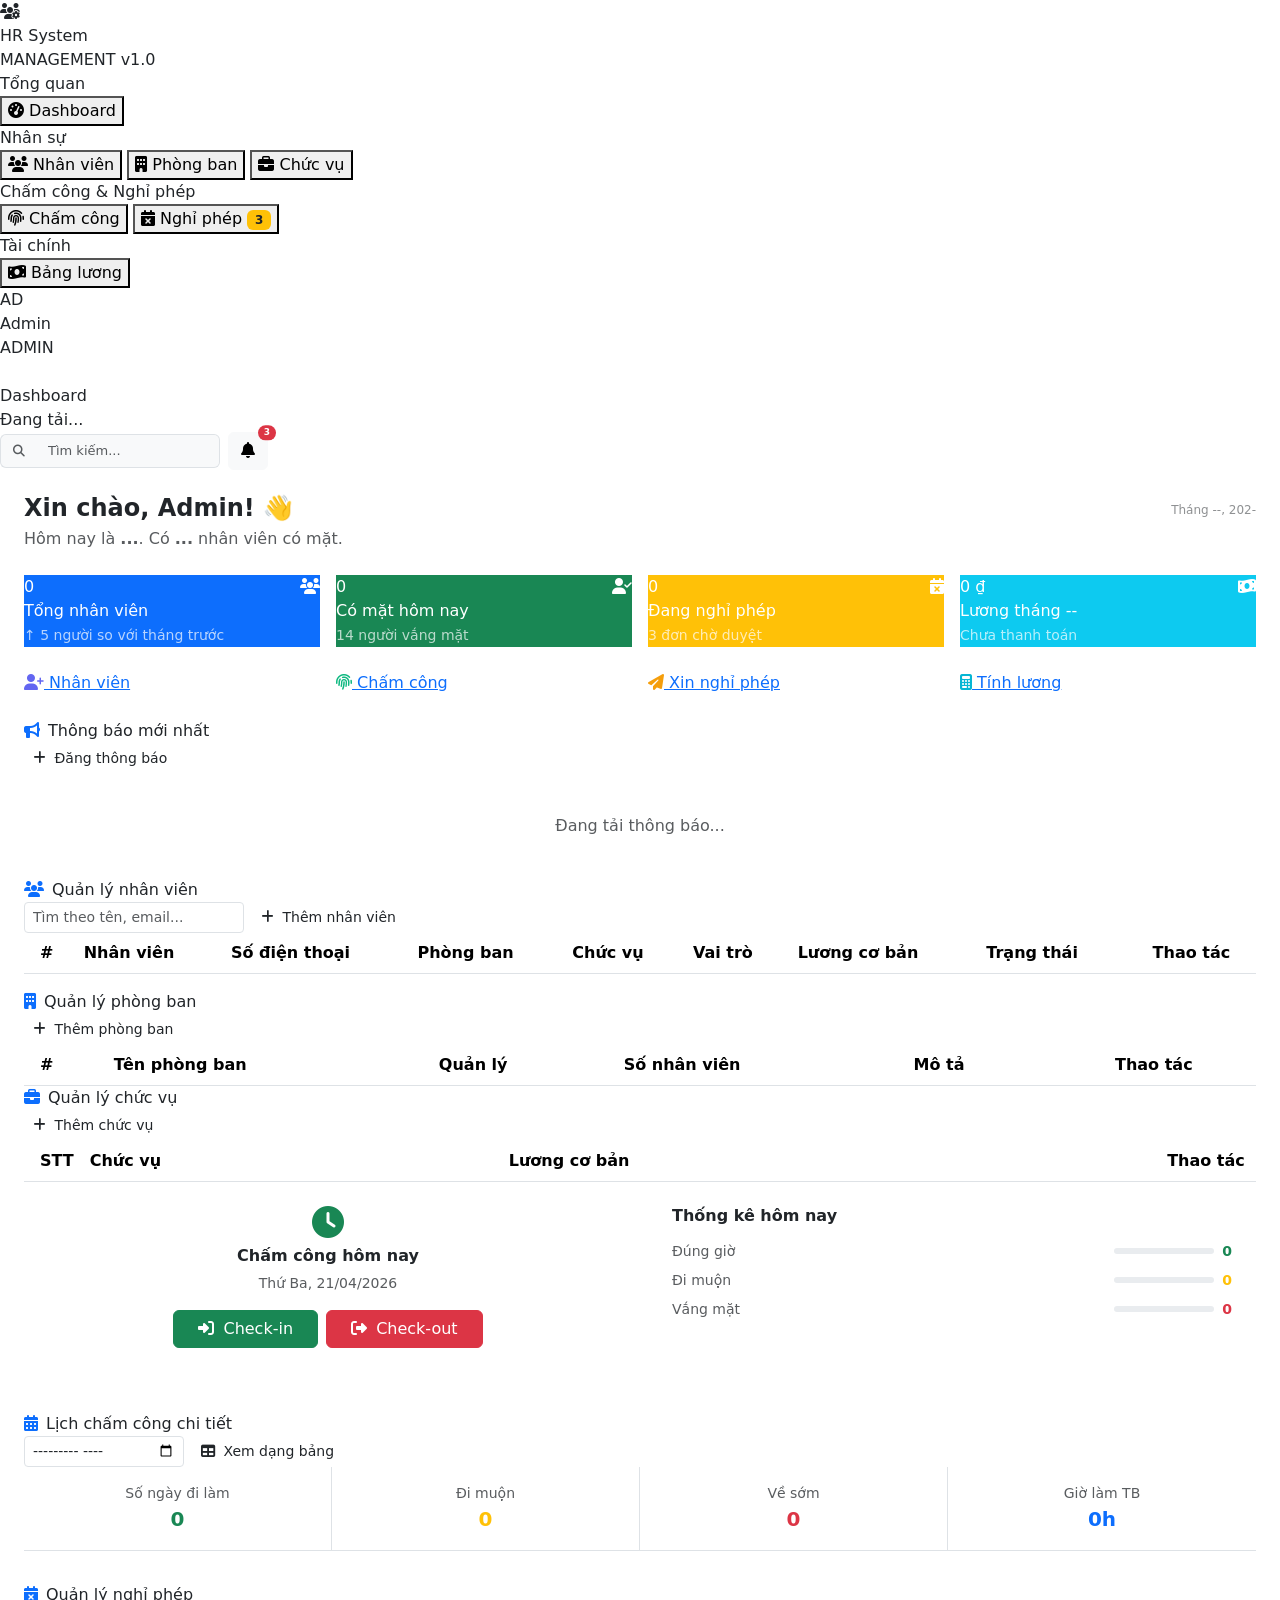
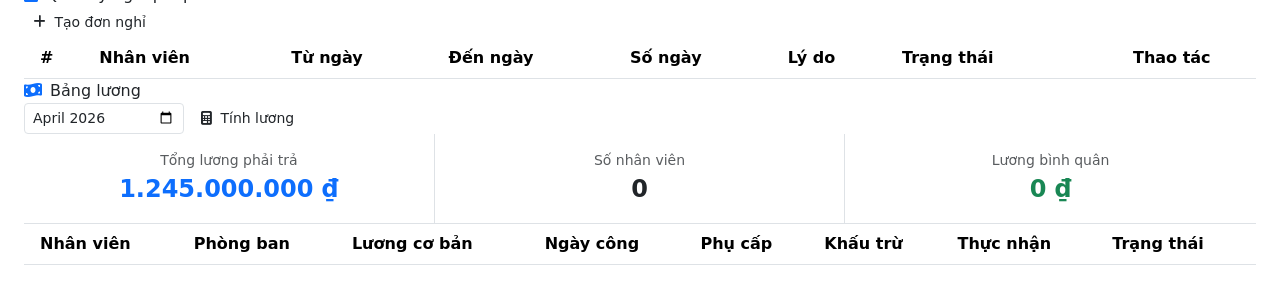
==== commit 3b8e83ac: "Tối ưu phân quyền + chức năng chấm  công,xin nghỉ phép" ====
--- a/src/main/resources/static/pages/dashboard.html
+++ b/src/main/resources/static/pages/dashboard.html
@@ -353,27 +353,27 @@
                                 <span class="text-muted small">Đúng giờ</span>
                                 <div class="d-flex align-items-center gap-2">
                                     <div class="progress" style="width:100px;height:6px">
-                                        <div class="progress-bar bg-success" style="width:75%"></div>
+                                        <div class="progress-bar bg-success" id="progress-present" style="width:0%"></div>
                                     </div>
-                                    <strong class="text-success small">96</strong>
+                                    <strong class="text-success small" id="today-present">0</strong>
                                 </div>
                             </div>
                             <div class="d-flex justify-content-between mb-2">
                                 <span class="text-muted small">Đi muộn</span>
                                 <div class="d-flex align-items-center gap-2">
                                     <div class="progress" style="width:100px;height:6px">
-                                        <div class="progress-bar bg-warning" style="width:25%"></div>
+                                        <div class="progress-bar bg-warning" id="progress-late" style="width:0%"></div>
                                     </div>
-                                    <strong class="text-warning small">32</strong>
+                                    <strong class="text-warning small" id="today-late">0</strong>
                                 </div>
                             </div>
                             <div class="d-flex justify-content-between mb-2">
                                 <span class="text-muted small">Vắng mặt</span>
                                 <div class="d-flex align-items-center gap-2">
                                     <div class="progress" style="width:100px;height:6px">
-                                        <div class="progress-bar bg-danger" style="width:11%"></div>
+                                        <div class="progress-bar bg-danger" id="progress-absent" style="width:0%"></div>
                                     </div>
-                                    <strong class="text-danger small">14</strong>
+                                    <strong class="text-danger small" id="today-absent">0</strong>
                                 </div>
                             </div>
                         </div>
@@ -553,6 +553,8 @@
                             <tbody id="payroll-tbody"></tbody>
                         </table>
                     </div>
+                    <!-- Phân trang -->
+                    <div class="d-flex justify-content-center py-2" id="payroll-pagination"></div>
                 </div>
             </div><!-- /section-payroll -->
 
@@ -741,9 +743,20 @@
                         </div>
                     </div>
                     <div class="mb-3">
-                        <label class="form-label fw-medium">Lý do <span class="text-danger">*</span></label>
+                        <label class="form-label fw-medium">Lý do chính <span class="text-danger">*</span></label>
+                        <select class="form-select" id="leave-reason-category">
+                            <option value="">-- Chọn lý do --</option>
+                            <option value="Ốm đau">Ốm đau</option>
+                            <option value="Có việc gia đình">Có việc gia đình</option>
+                            <option value="Du lịch / Nghỉ mát">Du lịch / Nghỉ mát</option>
+                            <option value="Khám thai / Sinh con">Khám thai / Sinh con</option>
+                            <option value="Khác">Khác</option>
+                        </select>
+                    </div>
+                    <div class="mb-3">
+                        <label class="form-label fw-medium">Chi tiết lý do (Nội dung bổ sung) <span class="text-danger">*</span></label>
                         <textarea class="form-control" id="leave-reason" rows="3"
-                            placeholder="Nhập lý do xin nghỉ..."></textarea>
+                            placeholder="Nhập chi tiết lý do xin nghỉ..."></textarea>
                     </div>
                 </div>
                 <div class="modal-footer">
@@ -751,6 +764,31 @@
                     <button class="btn btn-indigo" onclick="saveLeave()">
                         <i class="fas fa-paper-plane me-1"></i> Gửi đơn
                     </button>
+                </div>
+            </div>
+        </div>
+    </div>
+
+    <!-- Modal: Chi tiết đơn nghỉ phép -->
+    <div class="modal fade" id="leave-detail-modal" tabindex="-1">
+        <div class="modal-dialog">
+            <div class="modal-content">
+                <div class="modal-header">
+                    <h5 class="modal-title">Chi tiết đơn xin nghỉ phép</h5>
+                    <button type="button" class="btn-close" data-bs-dismiss="modal"></button>
+                </div>
+                <div class="modal-body">
+                    <div class="mb-2"><strong>Nhân viên: </strong> <span id="detail-leave-employee"></span></div>
+                    <div class="mb-2"><strong>Thời gian: </strong> <span id="detail-leave-time"></span></div>
+                    <div class="mb-2"><strong>Số ngày: </strong> <span id="detail-leave-days"></span> ngày</div>
+                    <div class="mb-2"><strong>Lý do chính: </strong> <span id="detail-leave-category"></span></div>
+                    <div class="mb-2"><strong>Chi tiết bổ sung: </strong></div>
+                    <div class="p-2 border rounded bg-light mb-3" style="min-height: 80px;" id="detail-leave-reason"></div>
+                    <div class="mb-2"><strong>Trạng thái: </strong> <span id="detail-leave-status"></span></div>
+                    <div class="mb-2"><strong>Người duyệt: </strong> <span id="detail-leave-approver"></span></div>
+                </div>
+                <div class="modal-footer">
+                    <button class="btn btn-secondary" data-bs-dismiss="modal">Đóng</button>
                 </div>
             </div>
         </div>
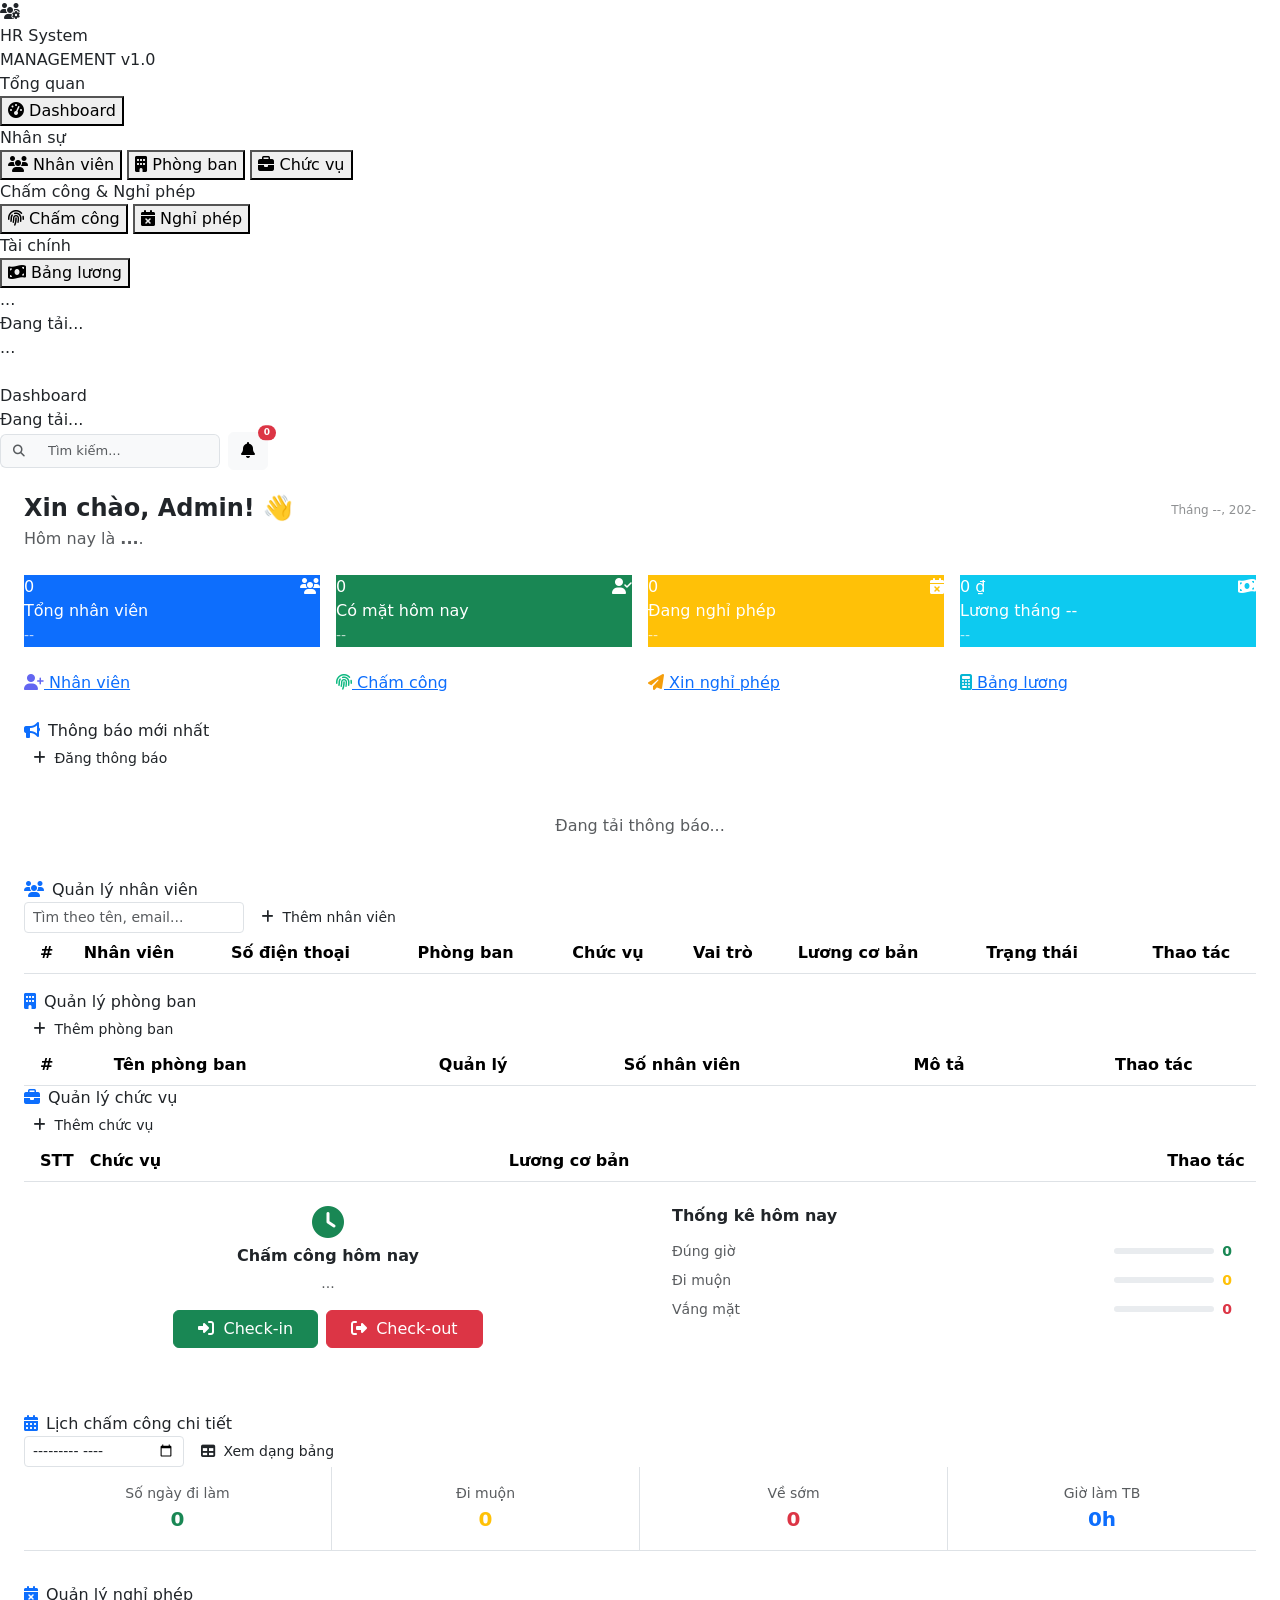
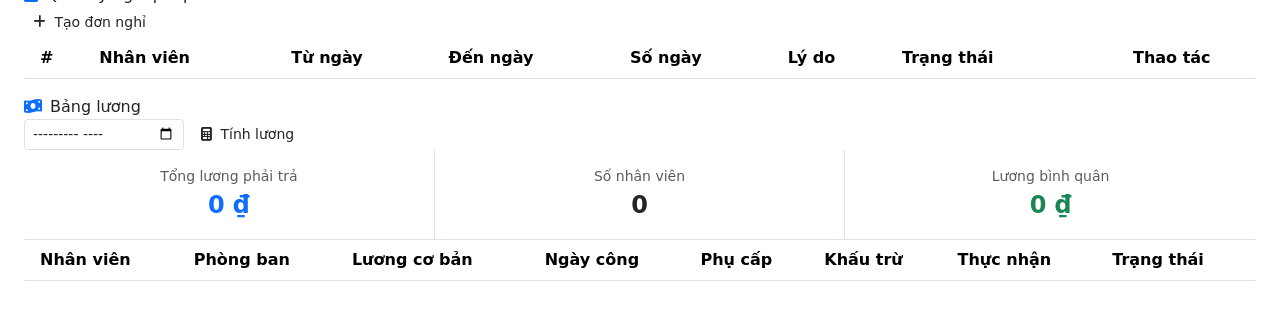
==== commit 767409af: "fix bug payroll (lỗi load web) , xóa mock data,fix lỗi 401 tự động đăng xuất khi hết hạn token, thêm" ====
--- a/src/main/resources/static/pages/dashboard.html
+++ b/src/main/resources/static/pages/dashboard.html
@@ -14,6 +14,7 @@
     <link href="https://fonts.googleapis.com/css2?family=Inter:wght@400;500;600;700&display=swap" rel="stylesheet">
 
     <link rel="stylesheet" href="/css/dashboard.css">
+</head>
 
 <body>
 
@@ -53,7 +54,8 @@
             </button>
             <button class="nav-item-link" id="nav-leave" onclick="showSection('leave')">
                 <i class="fas fa-calendar-xmark"></i> Nghỉ phép
-                <span class="nav-badge badge bg-warning text-dark" id="leave-badge">3</span>
+                <span class="nav-badge badge bg-warning text-dark" id="leave-badge" style="display: none;">0</span>
+
             </button>
 
             <div class="nav-section-label">Tài chính</div>
@@ -65,10 +67,10 @@
         <!-- Thông tin user đăng nhập -->
         <div class="sidebar-user">
             <div class="user-card" onclick="handleLogout()">
-                <div class="user-avatar" id="sidebar-avatar">AD</div>
+                <div class="user-avatar" id="sidebar-avatar">...</div>
                 <div style="flex:1; min-width:0">
-                    <div class="user-name" id="sidebar-name">Admin</div>
-                    <div class="user-role" id="sidebar-role">ADMIN</div>
+                    <div class="user-name" id="sidebar-name">Đang tải...</div>
+                    <div class="user-role" id="sidebar-role">...</div>
                 </div>
                 <i class="fas fa-right-from-bracket" style="color:rgba(255,255,255,0.3); font-size:13px"></i>
             </div>
@@ -97,7 +99,8 @@
                 <button class="btn btn-light position-relative" id="btn-notifications">
                     <i class="fas fa-bell"></i>
                     <span class="position-absolute top-0 start-100 translate-middle badge rounded-pill bg-danger"
-                        style="font-size:9px">3</span>
+                        style="font-size:9px">0</span>
+
                 </button>
             </div>
         </div>
@@ -115,7 +118,6 @@
                             <h4 class="fw-bold mb-1">Xin chào, <span id="welcome-name">Admin</span>! 👋</h4>
                             <p class="mb-0" style="opacity:.75">
                                 Hôm nay là <strong id="banner-date">...</strong>.
-                                Có <strong id="banner-attendance-count">...</strong> nhân viên có mặt.
                             </p>
                         </div>
                         <div class="col-auto text-end">
@@ -133,7 +135,8 @@
                                 <div>
                                     <div class="stat-value" id="stat-total-employees">0</div>
                                     <div class="stat-label">Tổng nhân viên</div>
-                                    <small style="opacity:.7">↑ 5 người so với tháng trước</small>
+                                    <small style="opacity:.7" id="stat-employee-sub">--</small>
+
                                 </div>
                                 <div class="stat-icon"><i class="fas fa-users"></i></div>
                             </div>
@@ -145,7 +148,8 @@
                                 <div>
                                     <div class="stat-value" id="stat-present-today">0</div>
                                     <div class="stat-label">Có mặt hôm nay</div>
-                                    <small style="opacity:.7">14 người vắng mặt</small>
+                                    <small style="opacity:.7" id="stat-attendance-sub">--</small>
+
                                 </div>
                                 <div class="stat-icon"><i class="fas fa-user-check"></i></div>
                             </div>
@@ -157,7 +161,8 @@
                                 <div>
                                     <div class="stat-value" id="stat-on-leave">0</div>
                                     <div class="stat-label">Đang nghỉ phép</div>
-                                    <small style="opacity:.7">3 đơn chờ duyệt</small>
+                                    <small style="opacity:.7" id="stat-leave-sub">--</small>
+
                                 </div>
                                 <div class="stat-icon"><i class="fas fa-calendar-xmark"></i></div>
                             </div>
@@ -169,7 +174,8 @@
                                 <div>
                                     <div class="stat-value" id="stat-total-salary">0 ₫</div>
                                     <div class="stat-label" id="stat-payroll-label">Lương tháng --</div>
-                                    <small style="opacity:.7">Chưa thanh toán</small>
+                                    <small style="opacity:.7" id="stat-payroll-sub">--</small>
+
                                 </div>
                                 <div class="stat-icon"><i class="fas fa-money-bill-wave"></i></div>
                             </div>
@@ -198,9 +204,9 @@
                         </a>
                     </div>
                     <div class="col-6 col-md-3">
-                        <a class="quick-btn admin-only" onclick="showSection('payroll')">
+                        <a class="quick-btn" onclick="showSection('payroll')">
                             <i class="fas fa-calculator" style="color:#06b6d4"></i>
-                            Tính lương
+                            Bảng lương
                         </a>
                     </div>
                 </div>
@@ -333,7 +339,8 @@
                         <div class="table-card p-4 text-center">
                             <i class="fas fa-clock fa-2x text-success mb-2"></i>
                             <h6 class="fw-bold">Chấm công hôm nay</h6>
-                            <p class="text-muted small mb-3">Thứ Ba, 21/04/2026</p>
+                            <p class="text-muted small mb-3" id="att-today-date">...</p>
+
                             <div class="d-flex gap-2 justify-content-center">
                                 <button class="btn btn-success px-4" id="btn-checkin" onclick="doCheckIn()">
                                     <i class="fas fa-sign-in-alt me-1"></i> Check-in
@@ -503,6 +510,8 @@
                             <tbody id="leave-tbody"></tbody>
                         </table>
                     </div>
+                    <!-- Phân trang nghỉ phép -->
+                    <div class="d-flex justify-content-center py-2" id="leave-pagination"></div>
                 </div>
             </div><!-- /section-leave -->
 
@@ -514,7 +523,7 @@
                             <i class="fas fa-money-bill-wave text-primary me-2"></i>Bảng lương
                         </div>
                         <div class="d-flex gap-2 align-items-center">
-                            <input type="month" class="form-control form-control-sm" style="width:160px" value="2026-04"
+                            <input type="month" class="form-control form-control-sm" style="width:160px"
                                 id="payroll-month">
                             <button class="btn btn-sm btn-indigo admin-only" onclick="calculatePayroll()">
                                 <i class="fas fa-calculator me-1"></i> Tính lương
@@ -525,7 +534,8 @@
                     <div class="row g-0 border-bottom admin-only">
                         <div class="col-md-4 p-3 border-end text-center">
                             <div class="text-muted small">Tổng lương phải trả</div>
-                            <div class="fs-4 fw-bold text-primary" id="total-salary">1.245.000.000 ₫</div>
+                            <div class="fs-4 fw-bold text-primary" id="total-salary">0 ₫</div>
+
                         </div>
                         <div class="col-md-4 p-3 border-end text-center">
                             <div class="text-muted small">Số nhân viên</div>
@@ -853,6 +863,20 @@
 
 
     <!-- ===================== SCRIPTS ===================== -->
+    <!-- Toast Container -->
+    <div class="toast-container position-fixed bottom-0 end-0 p-3">
+        <div id="liveToast" class="toast hide" role="alert" aria-live="assertive" aria-atomic="true" style="border-radius: 12px; border: none; box-shadow: 0 10px 30px rgba(0,0,0,0.15);">
+            <div class="toast-header border-0" style="border-radius: 12px 12px 0 0;">
+                <i class="fas fa-info-circle me-2" id="toast-icon"></i>
+                <strong class="me-auto" id="toast-title">Thông báo</strong>
+                <button type="button" class="btn-close" data-bs-dismiss="modal" aria-label="Close"></button>
+            </div>
+            <div class="toast-body" id="toast-body" style="font-size: 14px;">
+                Dữ liệu đã được cập nhật.
+            </div>
+        </div>
+    </div>
+
     <!-- Bootstrap JS -->
     <script src="https://cdn.jsdelivr.net/npm/bootstrap@5.3.3/dist/js/bootstrap.bundle.min.js"></script>
     <!-- jQuery -->
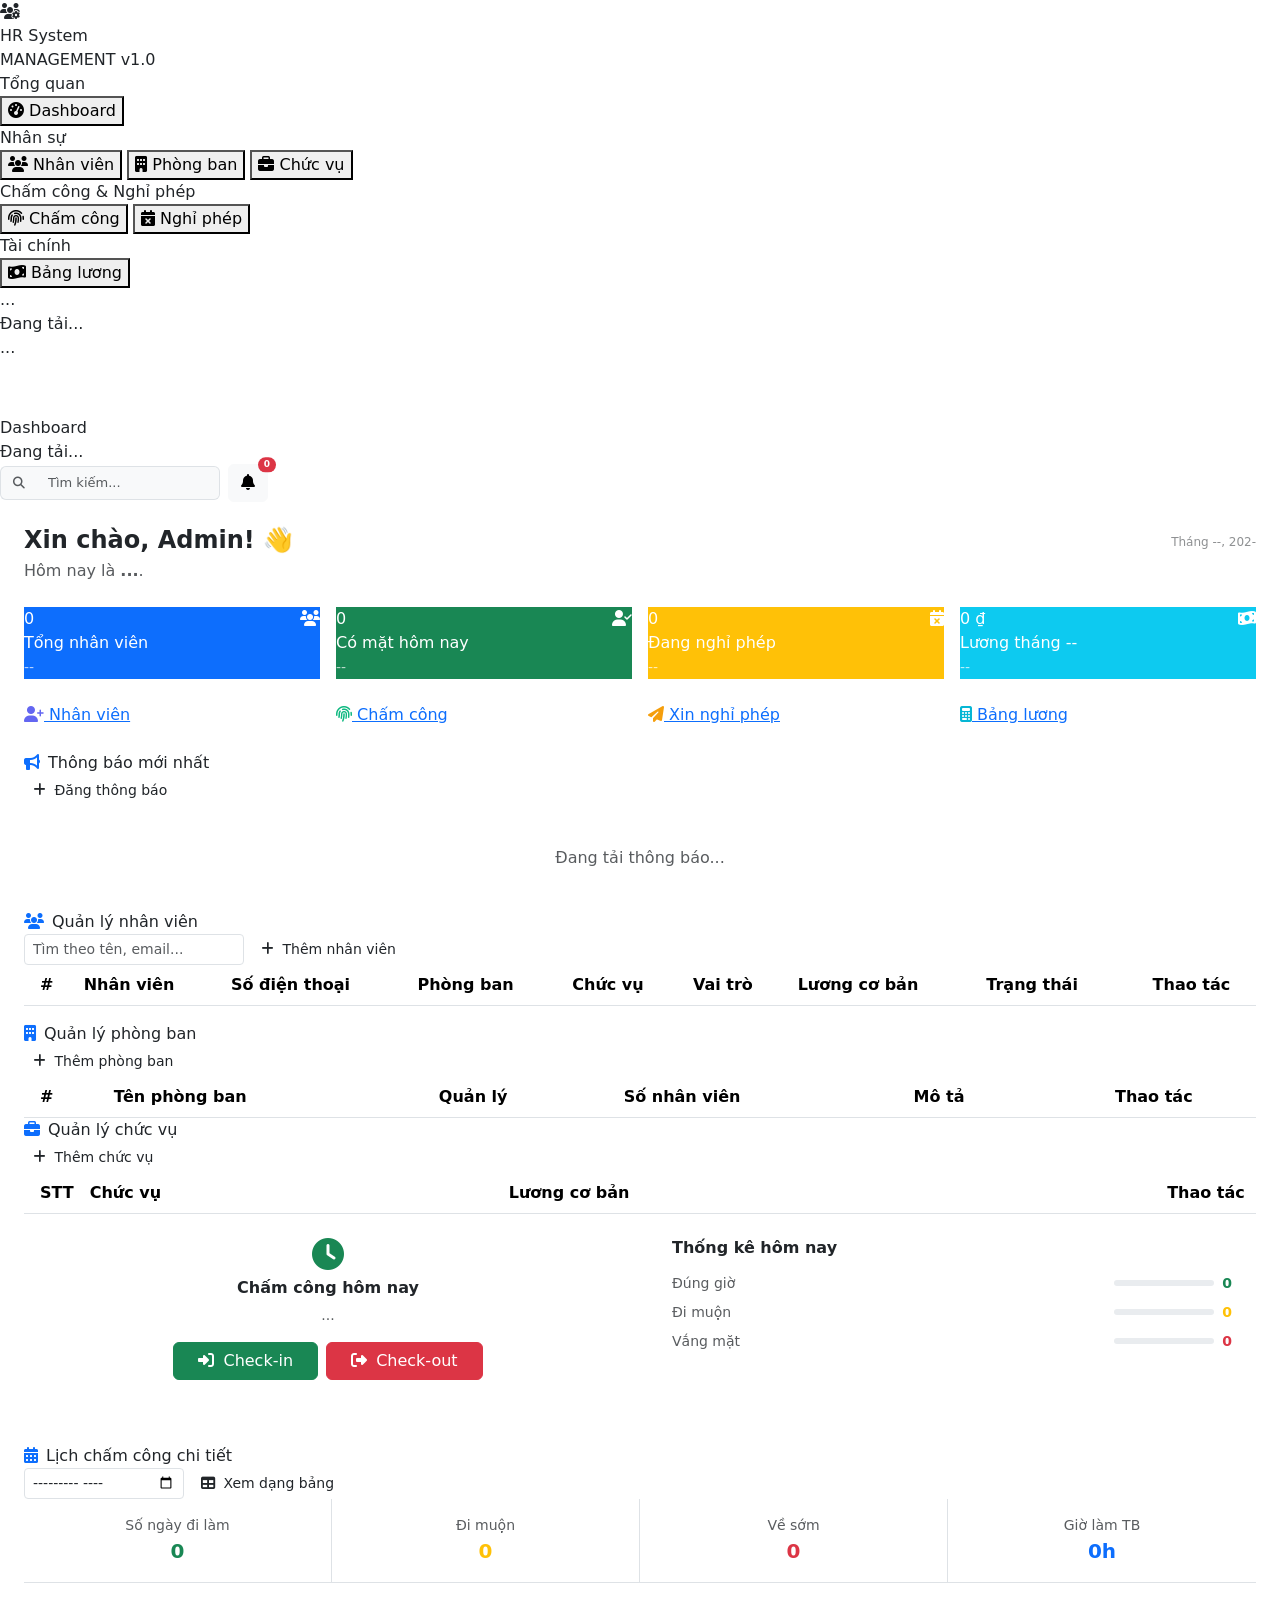
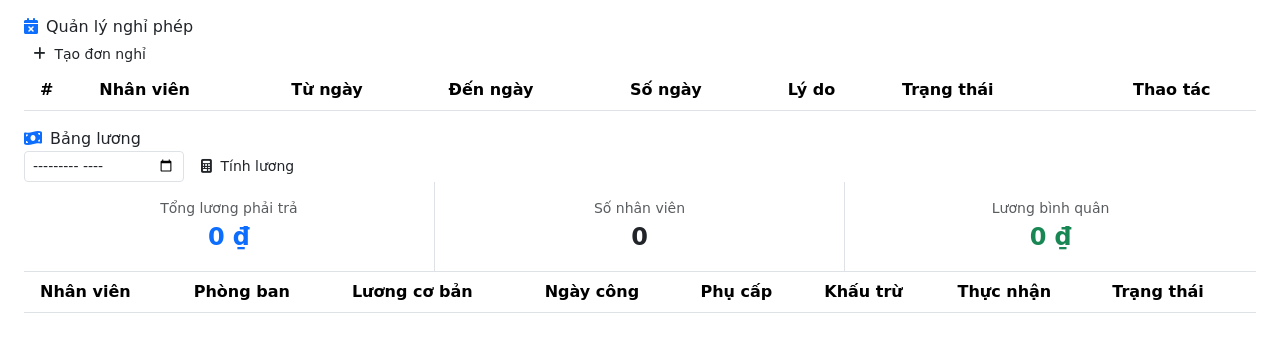
==== commit c30e04dd: "Up lần đầu" ====
--- a/src/main/resources/static/pages/dashboard.html
+++ b/src/main/resources/static/pages/dashboard.html
@@ -66,14 +66,20 @@
 
         <!-- Thông tin user đăng nhập -->
         <div class="sidebar-user">
-            <div class="user-card" onclick="handleLogout()">
+            <!-- Click vào card → Mở hồ sơ cá nhân -->
+            <div class="user-card" onclick="openProfileModal()" title="Xem hồ sơ cá nhân" style="cursor:pointer">
                 <div class="user-avatar" id="sidebar-avatar">...</div>
                 <div style="flex:1; min-width:0">
                     <div class="user-name" id="sidebar-name">Đang tải...</div>
                     <div class="user-role" id="sidebar-role">...</div>
                 </div>
-                <i class="fas fa-right-from-bracket" style="color:rgba(255,255,255,0.3); font-size:13px"></i>
-            </div>
+                <i class="fas fa-user-circle" style="color:rgba(255,255,255,0.5); font-size:16px" title="Hồ sơ cá nhân"></i>
+            </div>
+            <!-- Nút đăng xuất riêng -->
+            <button class="btn btn-sm w-100 mt-1" onclick="handleLogout()"
+                style="background:rgba(255,255,255,0.08); color:rgba(255,255,255,0.6); border:none; font-size:12px; border-radius:8px; padding:5px;">
+                <i class="fas fa-right-from-bracket me-1"></i> Đăng xuất
+            </button>
         </div>
     </nav>
 
@@ -862,6 +868,183 @@
     </div>
 
 
+    <!-- Modal: Hồ sơ cá nhân -->
+    <div class="modal fade" id="profile-modal" tabindex="-1">
+        <div class="modal-dialog">
+            <div class="modal-content">
+                <div class="modal-header">
+                    <h5 class="modal-title"><i class="fas fa-user-circle me-2 text-primary"></i>Hồ sơ cá nhân</h5>
+                    <button type="button" class="btn-close" data-bs-dismiss="modal"></button>
+                </div>
+                <div class="modal-body">
+                    <!-- Tab chuyển đổi -->
+                    <ul class="nav nav-tabs mb-3" id="profile-tabs">
+                        <li class="nav-item">
+                            <button class="nav-link active" onclick="switchProfileTab('info')" id="tab-info">
+                                <i class="fas fa-id-card me-1"></i> Thông tin
+                            </button>
+                        </li>
+                        <li class="nav-item">
+                            <button class="nav-link" onclick="switchProfileTab('password')" id="tab-password">
+                                <i class="fas fa-lock me-1"></i> Đổi mật khẩu
+                            </button>
+                        </li>
+                    </ul>
+
+                    <!-- Tab: Thông tin cá nhân -->
+                    <div id="profile-tab-info">
+                        <!-- Avatar + tên hiển thị -->
+                        <div class="text-center mb-3">
+                            <div id="profile-avatar-big"
+                                style="width:70px; height:70px; border-radius:50%; display:inline-flex; align-items:center; justify-content:center; font-size:24px; font-weight:700; color:#fff; background:#6366f1; margin-bottom:8px;">NV</div>
+                            <div class="fw-bold" id="profile-fullname-display">---</div>
+                            <div class="text-muted small" id="profile-email-display">---</div>
+                        </div>
+                        <!-- Form chỉnh sửa -->
+                        <div class="row g-3">
+                            <div class="col-6">
+                                <label class="form-label fw-medium">Họ <span class="text-danger">*</span></label>
+                                <input type="text" class="form-control" id="profile-firstname" placeholder="Nguyễn">
+                            </div>
+                            <div class="col-6">
+                                <label class="form-label fw-medium">Tên <span class="text-danger">*</span></label>
+                                <input type="text" class="form-control" id="profile-lastname" placeholder="Văn A">
+                            </div>
+                            <div class="col-12">
+                                <label class="form-label fw-medium">Email</label>
+                                <input type="email" class="form-control bg-light" id="profile-email" readonly>
+                            </div>
+                            <div class="col-12">
+                                <label class="form-label fw-medium">Số điện thoại</label>
+                                <input type="tel" class="form-control" id="profile-phone" placeholder="0901 234 567">
+                            </div>
+                            <!-- Thông tin chỉ đọc -->
+                            <div class="col-6">
+                                <label class="form-label fw-medium">Phòng ban</label>
+                                <input type="text" class="form-control bg-light" id="profile-dept" readonly>
+                            </div>
+                            <div class="col-6">
+                                <label class="form-label fw-medium">Chức vụ</label>
+                                <input type="text" class="form-control bg-light" id="profile-position" readonly>
+                            </div>
+                            <div class="col-6">
+                                <label class="form-label fw-medium">Vai trò</label>
+                                <input type="text" class="form-control bg-light" id="profile-role" readonly>
+                            </div>
+                            <div class="col-6">
+                                <label class="form-label fw-medium">Ngày vào làm</label>
+                                <input type="text" class="form-control bg-light" id="profile-startdate" readonly>
+                            </div>
+                        </div>
+                    </div>
+
+                    <!-- Tab: Đổi mật khẩu -->
+                    <div id="profile-tab-password" style="display:none">
+                        <div class="mb-3">
+                            <label class="form-label fw-medium">Mật khẩu cũ <span class="text-danger">*</span></label>
+                            <input type="password" class="form-control" id="profile-old-password" placeholder="Nhập mật khẩu hiện tại">
+                        </div>
+                        <div class="mb-3">
+                            <label class="form-label fw-medium">Mật khẩu mới <span class="text-danger">*</span></label>
+                            <input type="password" class="form-control" id="profile-new-password" placeholder="Tối thiểu 6 ký tự">
+                        </div>
+                        <div class="mb-3">
+                            <label class="form-label fw-medium">Xác nhận mật khẩu mới <span class="text-danger">*</span></label>
+                            <input type="password" class="form-control" id="profile-confirm-password" placeholder="Nhập lại mật khẩu mới">
+                        </div>
+                    </div>
+                </div>
+                <div class="modal-footer">
+                    <button class="btn btn-secondary" data-bs-dismiss="modal">Đóng</button>
+                    <!-- Nút lưu thông tin (chỉ hiện ở tab info) -->
+                    <button class="btn btn-indigo" id="btn-save-profile" onclick="saveProfile()">
+                        <i class="fas fa-save me-1"></i> Lưu thông tin
+                    </button>
+                    <!-- Nút đổi mật khẩu (chỉ hiện ở tab password) -->
+                    <button class="btn btn-warning text-white" id="btn-change-password" onclick="doChangePassword()" style="display:none">
+                        <i class="fas fa-lock me-1"></i> Đổi mật khẩu
+                    </button>
+                </div>
+            </div>
+        </div>
+    </div>
+
+    <!-- Modal: Chi tiết nhân viên -->
+    <div class="modal fade" id="emp-detail-modal" tabindex="-1">
+        <div class="modal-dialog">
+            <div class="modal-content">
+                <div class="modal-header">
+                    <h5 class="modal-title"><i class="fas fa-user me-2 text-primary"></i>Thông tin nhân viên</h5>
+                    <button type="button" class="btn-close" data-bs-dismiss="modal"></button>
+                </div>
+                <div class="modal-body">
+                    <!-- Avatar + tên -->
+                    <div class="text-center mb-4">
+                        <div id="emp-detail-avatar"
+                            style="width:70px; height:70px; border-radius:50%; display:inline-flex; align-items:center; justify-content:center; font-size:24px; font-weight:700; color:#fff; background:#6366f1; margin-bottom:8px;">NV</div>
+                        <div class="fw-bold fs-6" id="emp-detail-fullname">---</div>
+                        <div class="text-muted small" id="emp-detail-email">---</div>
+                        <div class="mt-1" id="emp-detail-role-badge"></div>
+                    </div>
+                    <!-- Chi tiết dạng lưới -->
+                    <div class="row g-2">
+                        <div class="col-6">
+                            <div class="p-3 rounded" style="background:#f8fafc; border:1px solid #e2e8f0">
+                                <div class="text-muted" style="font-size:11px">SỐ ĐIỆN THOẠI</div>
+                                <div class="fw-medium" style="font-size:13px" id="emp-detail-phone">---</div>
+                            </div>
+                        </div>
+                        <div class="col-6">
+                            <div class="p-3 rounded" style="background:#f8fafc; border:1px solid #e2e8f0">
+                                <div class="text-muted" style="font-size:11px">TRẠNG THÁI</div>
+                                <div id="emp-detail-status">---</div>
+                            </div>
+                        </div>
+                        <div class="col-6">
+                            <div class="p-3 rounded" style="background:#f8fafc; border:1px solid #e2e8f0">
+                                <div class="text-muted" style="font-size:11px">PHÒNG BAN</div>
+                                <div class="fw-medium" style="font-size:13px" id="emp-detail-dept">---</div>
+                            </div>
+                        </div>
+                        <div class="col-6">
+                            <div class="p-3 rounded" style="background:#f8fafc; border:1px solid #e2e8f0">
+                                <div class="text-muted" style="font-size:11px">CHỨC VỤ</div>
+                                <div class="fw-medium" style="font-size:13px" id="emp-detail-position">---</div>
+                            </div>
+                        </div>
+                        <div class="col-6">
+                            <div class="p-3 rounded" style="background:#f8fafc; border:1px solid #e2e8f0">
+                                <div class="text-muted" style="font-size:11px">NGÀY VÀO LÀM</div>
+                                <div class="fw-medium" style="font-size:13px" id="emp-detail-startdate">---</div>
+                            </div>
+                        </div>
+                        <div class="col-6">
+                            <div class="p-3 rounded" style="background:#f8fafc; border:1px solid #e2e8f0">
+                                <div class="text-muted" style="font-size:11px">PHỤ CẤP</div>
+                                <div class="fw-medium text-success" style="font-size:13px" id="emp-detail-allowance">---</div>
+                            </div>
+                        </div>
+                        <!-- Lương cơ bản: Chỉ admin mới thấy -->
+                        <div class="col-12 admin-only" id="emp-detail-salary-row">
+                            <div class="p-3 rounded" style="background:#eff6ff; border:1px solid #bfdbfe">
+                                <div class="text-muted" style="font-size:11px">LƯƠNG CƠ BẢN</div>
+                                <div class="fw-bold text-primary" style="font-size:15px" id="emp-detail-salary">---</div>
+                            </div>
+                        </div>
+                    </div>
+                </div>
+                <div class="modal-footer">
+                    <button class="btn btn-secondary" data-bs-dismiss="modal">Đóng</button>
+                    <!-- Nút sửa: chỉ hiện với admin/manager -->
+                    <button class="btn btn-indigo admin-only" id="btn-edit-from-detail" onclick="editEmpFromDetail()">
+                        <i class="fas fa-pen me-1"></i> Chỉnh sửa
+                    </button>
+                </div>
+            </div>
+        </div>
+    </div>
+
+
     <!-- ===================== SCRIPTS ===================== -->
     <!-- Toast Container -->
     <div class="toast-container position-fixed bottom-0 end-0 p-3">
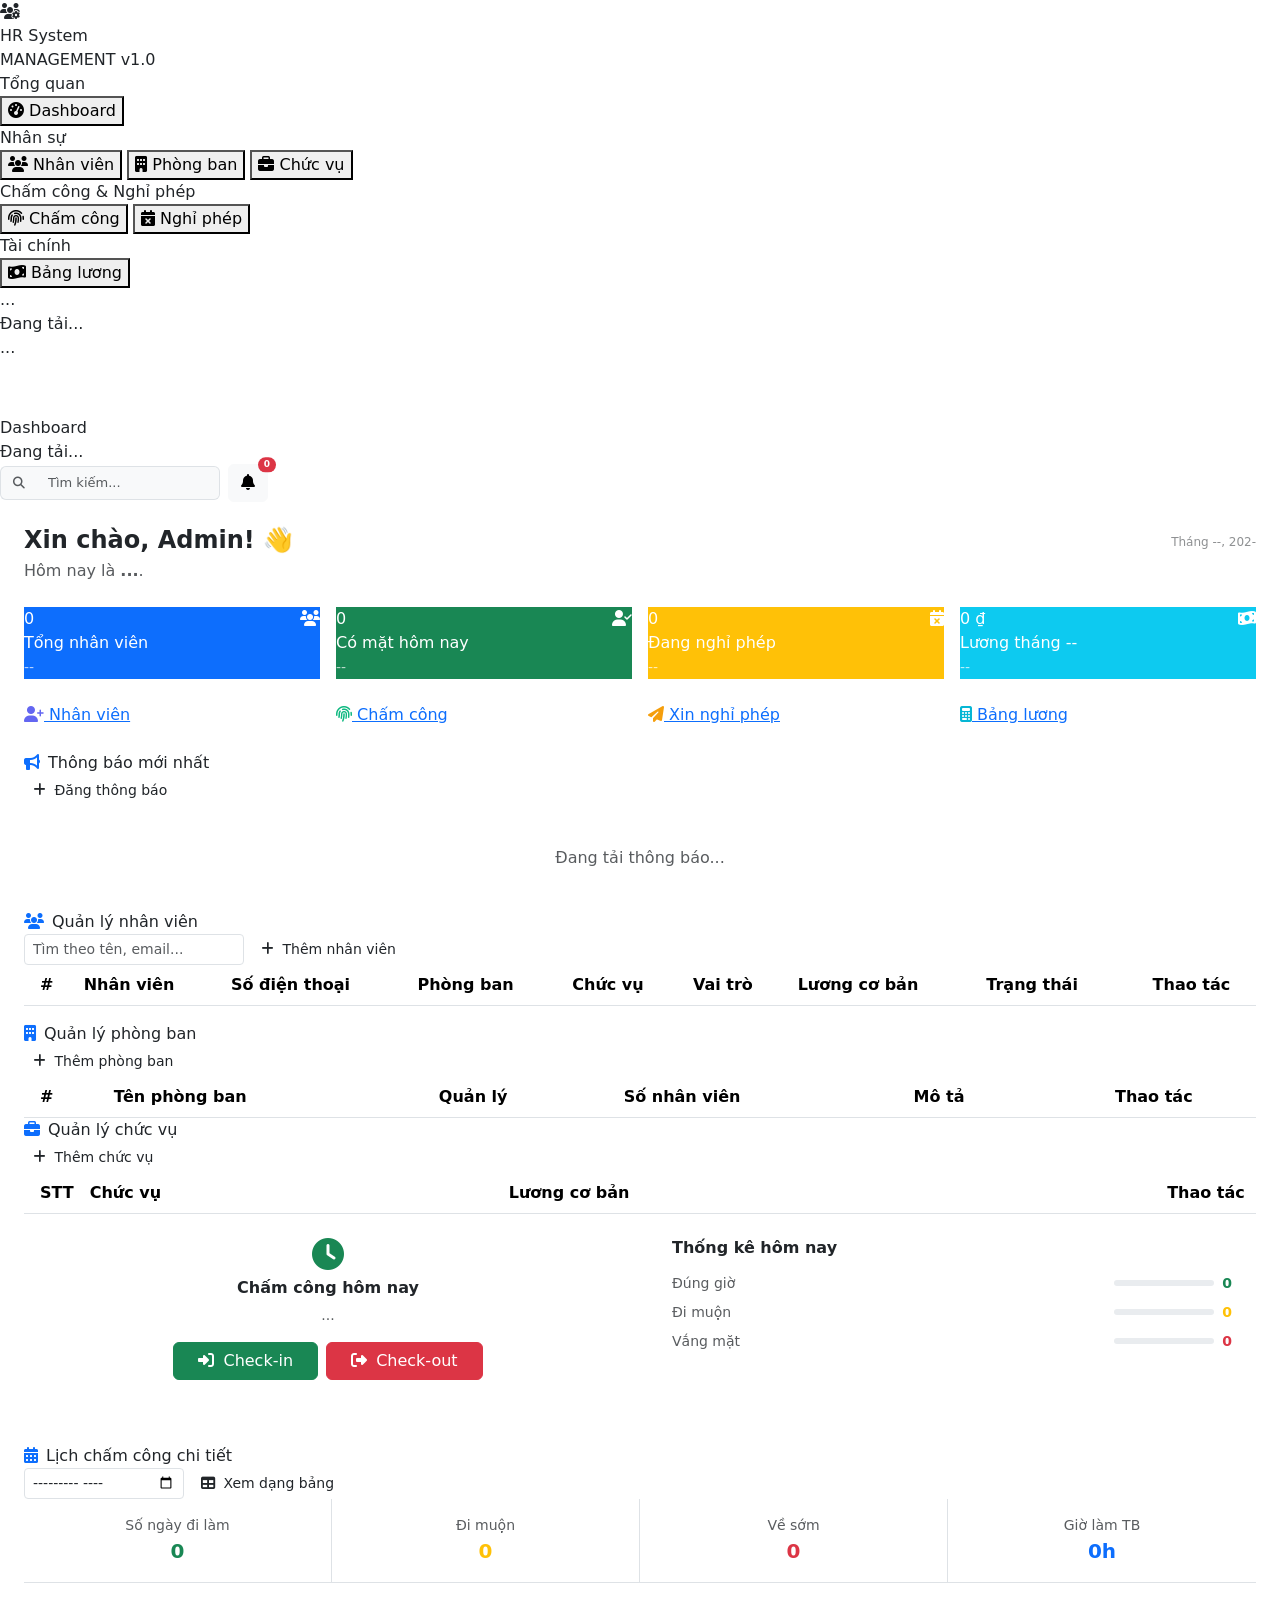
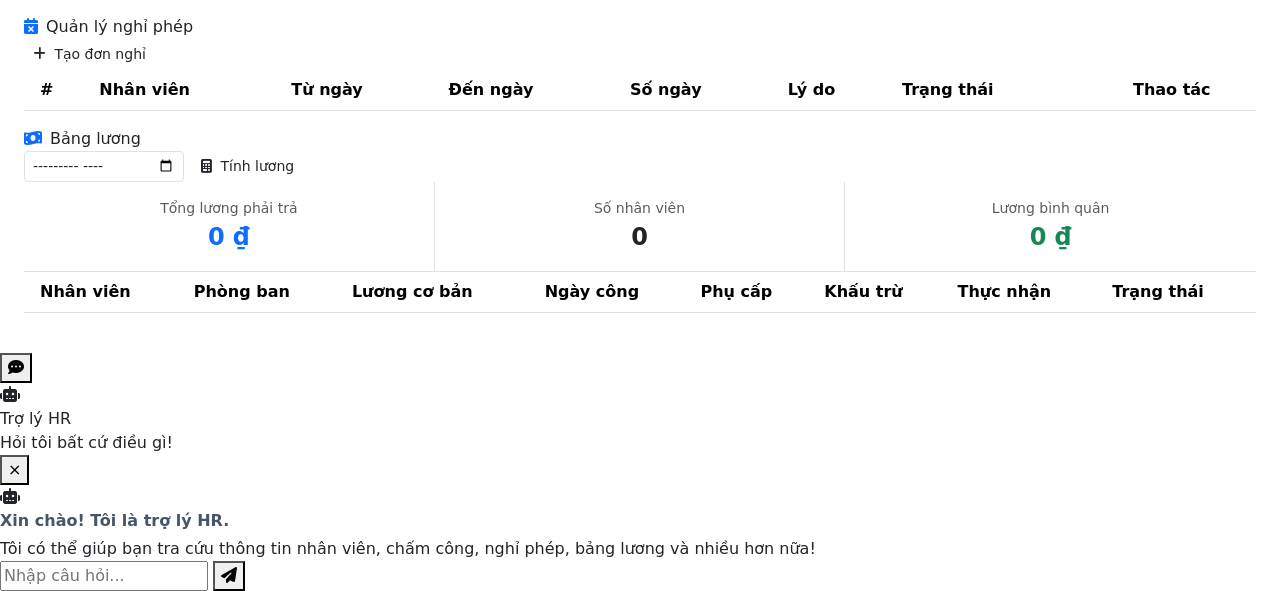
==== commit 10f5b37b: "Initial commit" ====
--- a/src/main/resources/static/pages/dashboard.html
+++ b/src/main/resources/static/pages/dashboard.html
@@ -577,6 +577,38 @@
         </div><!-- /p-4 -->
     </div><!-- /main-content -->
 
+    <!-- ===================== CHAT WIDGET ===================== -->
+    <button class="chat-toggle" id="chat-toggle" onclick="toggleChat()" title="Trợ lý AI">
+        <i class="fas fa-comment-dots"></i>
+    </button>
+
+    <div class="chat-panel" id="chat-panel">
+        <div class="chat-header">
+            <div class="chat-header-icon">
+                <i class="fas fa-robot" style="font-size:16px"></i>
+            </div>
+            <div>
+                <div class="chat-header-title">Trợ lý HR</div>
+                <div class="chat-header-sub">Hỏi tôi bất cứ điều gì!</div>
+            </div>
+            <button class="chat-close" onclick="toggleChat()">&times;</button>
+        </div>
+        <div class="chat-messages" id="chat-messages">
+            <div class="chat-welcome-msg">
+                <i class="fas fa-robot"></i>
+                <div class="fw-bold mb-1" style="color:#475569">Xin chào! Tôi là trợ lý HR.</div>
+                <div>Tôi có thể giúp bạn tra cứu thông tin nhân viên, chấm công, nghỉ phép, bảng lương và nhiều hơn nữa!</div>
+            </div>
+        </div>
+        <div class="chat-input-area">
+            <input type="text" id="chat-input" placeholder="Nhập câu hỏi..." 
+                onkeydown="if(event.key==='Enter') sendChat()">
+            <button class="chat-send-btn" onclick="sendChat()">
+                <i class="fas fa-paper-plane"></i>
+            </button>
+        </div>
+    </div>
+
 
     <!-- ===================== MODALS ===================== -->
 
